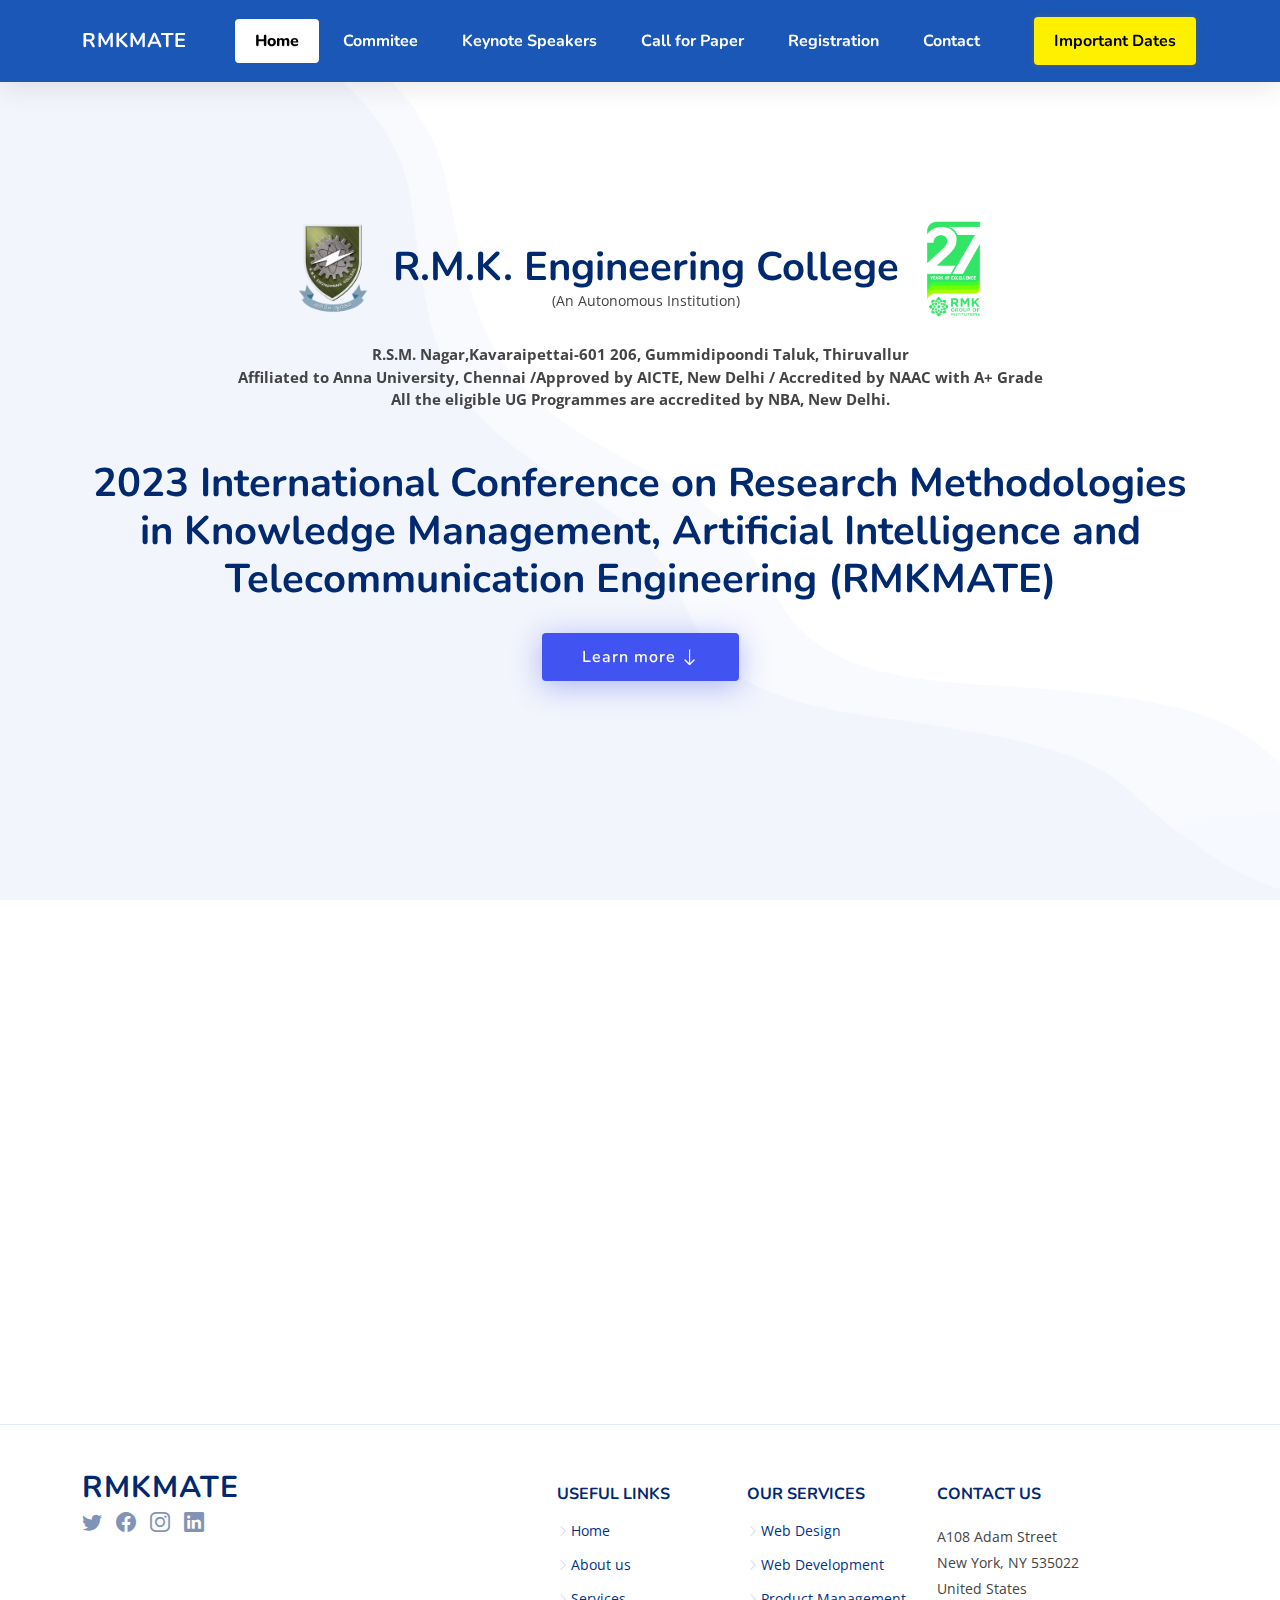
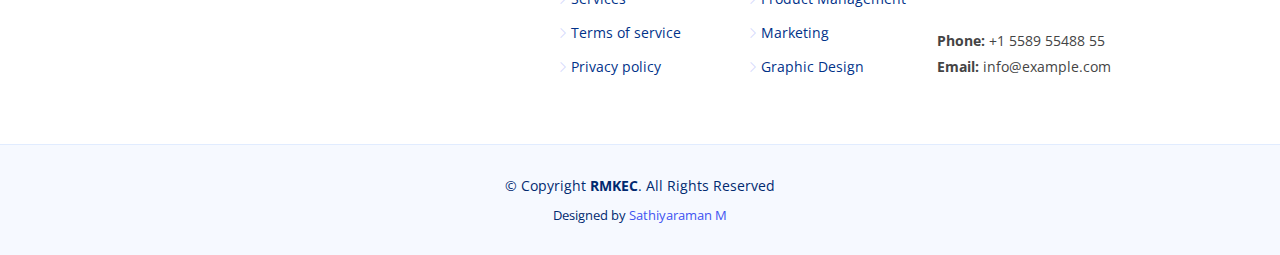
==== index.html @ 5b79d041 "Completed Important Dates page" ====
<!DOCTYPE html>
<html lang="en">
<head>
    <meta charset="utf-8">
    <meta content="width=device-width, initial-scale=1.0" name="viewport">
    
    <title>FlexStart Bootstrap Template - Index</title>
    <meta content="" name="description">
    <meta content="" name="keywords">
    
    <!-- Favicons -->
    <link href="assets/img/favicon.png" rel="icon">
    <link href="assets/img/apple-touch-icon.png" rel="apple-touch-icon">
    
    <!-- Google Fonts -->
    <link
        href="https://fonts.googleapis.com/css?family=Open+Sans:300,300i,400,400i,600,600i,700,700i|Nunito:300,300i,400,400i,600,600i,700,700i|Poppins:300,300i,400,400i,500,500i,600,600i,700,700i"
        rel="stylesheet">
    
    <!-- Vendor CSS Files -->
    <link href="assets/vendor/aos/aos.css" rel="stylesheet">
    <link href="assets/vendor/bootstrap/css/bootstrap.min.css" rel="stylesheet">
    <link href="assets/vendor/bootstrap-icons/bootstrap-icons.css" rel="stylesheet">
    <link href="assets/vendor/glightbox/css/glightbox.min.css" rel="stylesheet">
    <link href="assets/vendor/remixicon/remixicon.css" rel="stylesheet">
    <link href="assets/vendor/swiper/swiper-bundle.min.css" rel="stylesheet">
    <link href="assets/vendor/linea-font/css/linea-font.css" rel="stylesheet">
    
    <!-- Template Main CSS File -->
    <link href="assets/css/style.css" rel="stylesheet">
</head>
<body>
    <!-- ======= Header ======= -->
    <header id="header" class="header fixed-top">
        <div class="container-fluid container-xl d-flex align-items-center justify-content-between">
    
            <a href="index.html" class="logo">
                <span>RMKMATE</span>
            </a>
            <nav id="navbar" class="navbar">
                <ul>
                    <li><a class="nav-link scrollto active" href="index.html">Home</a></li>
                    <li><a class="nav-link scrollto" href="commitee.html">Commitee</a></li>
                    <li><a class="nav-link scrollto" href="keynote-speakers.html">Keynote Speakers</a></li>
                    <li><a class="nav-link scrollto" href="call-for-papers.html">Call for Paper</a></li>
                    <li><a class="nav-link scrollto" href="registration.html">Registration</a></li>
                    <li><a class="nav-link scrollto" href="contact.html">Contact</a></li> 
                    <li><a class="getstarted scrollto" href="important-dates.html">Important Dates</a></li>               
                </ul>
                <i class="bi bi-list mobile-nav-toggle"></i>
            </nav><!-- .navbar -->

        </div>
    </header><!-- End Header -->

    <section id="hero" class="hero d-flex align-items-center">
    
        <div class="container">
            <div class="d-flex flex-column justify-content-center align-items-center text-center">
                <div class="d-flex justify-content-center">
                    <img data-aos="fade-up" src="./assets/img/rmkec_clg_logo.gif" style="height: 100px;" alt="" />
                    <div class="d-flex flex-column text-center justify-content-center mt-3 mx-4">
                        <h2 data-aos="fade-up">R.M.K. Engineering College</h2>
                        <span style="font-size: 0.85rem;" data-aos="fade-up">(An Autonomous Institution)</span>                        
                    </div>
                    <img data-aos="fade-up" src="./assets/img/27.png" style="height: 100px;" alt="" />
                </div>
                <span style="font-size: 0.95rem;" data-aos="fade-up" data-aos-delay="200" class="mt-4">
                    <strong>
                        R.S.M. Nagar,Kavaraipettai-601 206, Gummidipoondi Taluk, Thiruvallur <br>
                        Affiliated to Anna University, Chennai /Approved by AICTE, New Delhi / Accredited by NAAC with A+ Grade<br>
                        All the eligible UG Programmes are accredited by NBA, New Delhi. <br>
                    </strong>
                </span>
            </div>
            <div class="d-flex flex-column text-center justify-content-center mt-5">
                <h2 data-aos="fade-up" data-aos-delay="300">2023 International Conference on Research Methodologies in Knowledge Management, Artificial Intelligence and Telecommunication Engineering (RMKMATE)</h2>
                <div data-aos="fade-up" data-aos-delay="400">
                    <div class="text-center text-lg-start d-flex justify-content-center">
                        <a href="#about"
                            class="btn-get-started scrollto d-inline-flex align-items-center justify-content-center align-self-center">
                            <span>Learn more</span>
                            <i class="bi bi-arrow-down"></i>
                        </a>
                    </div>
                </div>
            </div>
        </div>
    
    </section><!-- End Hero -->

    <main id="main">
    
        <section id="about" class="about">
        
            <div class="container-fluid" data-aos="fade-up">
                <div class="content mx-4">
                    <h2 class="text-center">About</h2>                            
                    <p style="text-align: justify;">
                        Advances in Power, Signal, and Information Technology(APSIT 2023) is an international conference where researchers from
                        diverse backgrounds belonging to different institutions around the globe, will share their groundwork with an objective to
                        take the technology to the next level covering all the dimensions of Electrical, Electronics and Computer Science. This
                        Interdisciplinary conference aims to promote and motivate researchers to find solutions to various prevailing issues and
                        discuss future problems. Distinguished people from reputed institutes in the country and abroad will be invited to
                        deliver keynote speeches and invited talks on recent trends and significant developments in emerging technologies. The
                        advancement of signal and information technology plays a vital role in providing a better solution to many engineering
                        problems including the power sector. This motivates to organize the APSIT-2023 international conference to discuss and
                        further improve the research with the advances in Renewable Energy, Power Engineering and Power Electronics Technology,
                        Communication Engineering, Smart Grid, Computational Intelligence, soft computing etc.
                    </p>
                        
                    <p style="text-align: justify;">After the successful completion of the IEEE conferenceAPSIT-2021,the Department of EEE, Siksha ‘O’Anusandhan deemed to
                        be university, aims to organize APSIT-2023 in June-2023 in hybrid mode.
                    </span>
                </div>
            </div>
        
        </section><!-- End About Section -->
    </main>

    <footer id="footer" class="footer">
    
        <div class="footer-top">
            <div class="container">
                <div class="row gy-4">
                    <div class="col-lg-5 col-md-12 footer-info">
                        <a href="index.html" class="logo d-flex align-items-center">
                            <span>RMKMATE</span>
                        </a>
                        
                        <div class="social-links mt-4">
                            <a href="#" class="twitter"><i class="bi bi-twitter"></i></a>
                            <a href="#" class="facebook"><i class="bi bi-facebook"></i></a>
                            <a href="#" class="instagram"><i class="bi bi-instagram"></i></a>
                            <a href="#" class="linkedin"><i class="bi bi-linkedin"></i></a>
                        </div>
                    </div>
    
                    <div class="col-lg-2 col-6 footer-links">
                        <h4>Useful Links</h4>
                        <ul>
                            <li><i class="bi bi-chevron-right"></i> <a href="#">Home</a></li>
                            <li><i class="bi bi-chevron-right"></i> <a href="#">About us</a></li>
                            <li><i class="bi bi-chevron-right"></i> <a href="#">Services</a></li>
                            <li><i class="bi bi-chevron-right"></i> <a href="#">Terms of service</a></li>
                            <li><i class="bi bi-chevron-right"></i> <a href="#">Privacy policy</a></li>
                        </ul>
                    </div>
    
                    <div class="col-lg-2 col-6 footer-links">
                        <h4>Our Services</h4>
                        <ul>
                            <li><i class="bi bi-chevron-right"></i> <a href="#">Web Design</a></li>
                            <li><i class="bi bi-chevron-right"></i> <a href="#">Web Development</a></li>
                            <li><i class="bi bi-chevron-right"></i> <a href="#">Product Management</a></li>
                            <li><i class="bi bi-chevron-right"></i> <a href="#">Marketing</a></li>
                            <li><i class="bi bi-chevron-right"></i> <a href="#">Graphic Design</a></li>
                        </ul>
                    </div>
    
                    <div class="col-lg-3 col-md-12 footer-contact text-center text-md-start">
                        <h4>Contact Us</h4>
                        <p>
                            A108 Adam Street <br>
                            New York, NY 535022<br>
                            United States <br><br>
                            <strong>Phone:</strong> +1 5589 55488 55<br>
                            <strong>Email:</strong> info@example.com<br>
                        </p>
    
                    </div>
    
                </div>
            </div>
        </div>
    
        <div class="container">
            <div class="copyright">
                &copy; Copyright <strong><span>RMKEC</span></strong>. All Rights Reserved
            </div>
            <div class="credits">
                Designed by <a href="https://www.sathiyaraman-m.com/">Sathiyaraman M</a>
            </div>
        </div>
    </footer>
    <a href="#" class="back-to-top d-flex align-items-center justify-content-center"><i
            class="bi bi-arrow-up-short"></i></a>

    <!-- Vendor JS Files -->
    <script src="assets/vendor/purecounter/purecounter_vanilla.js"></script>
    <script src="assets/vendor/aos/aos.js"></script>
    <script src="assets/vendor/bootstrap/js/bootstrap.bundle.min.js"></script>
    <script src="assets/vendor/glightbox/js/glightbox.min.js"></script>
    <script src="assets/vendor/isotope-layout/isotope.pkgd.min.js"></script>
    <script src="assets/vendor/swiper/swiper-bundle.min.js"></script>
    <script src="assets/vendor/php-email-form/validate.js"></script>

    <!-- Template Main JS File -->
    <script src="assets/js/main.js"></script>
</body>
</html>
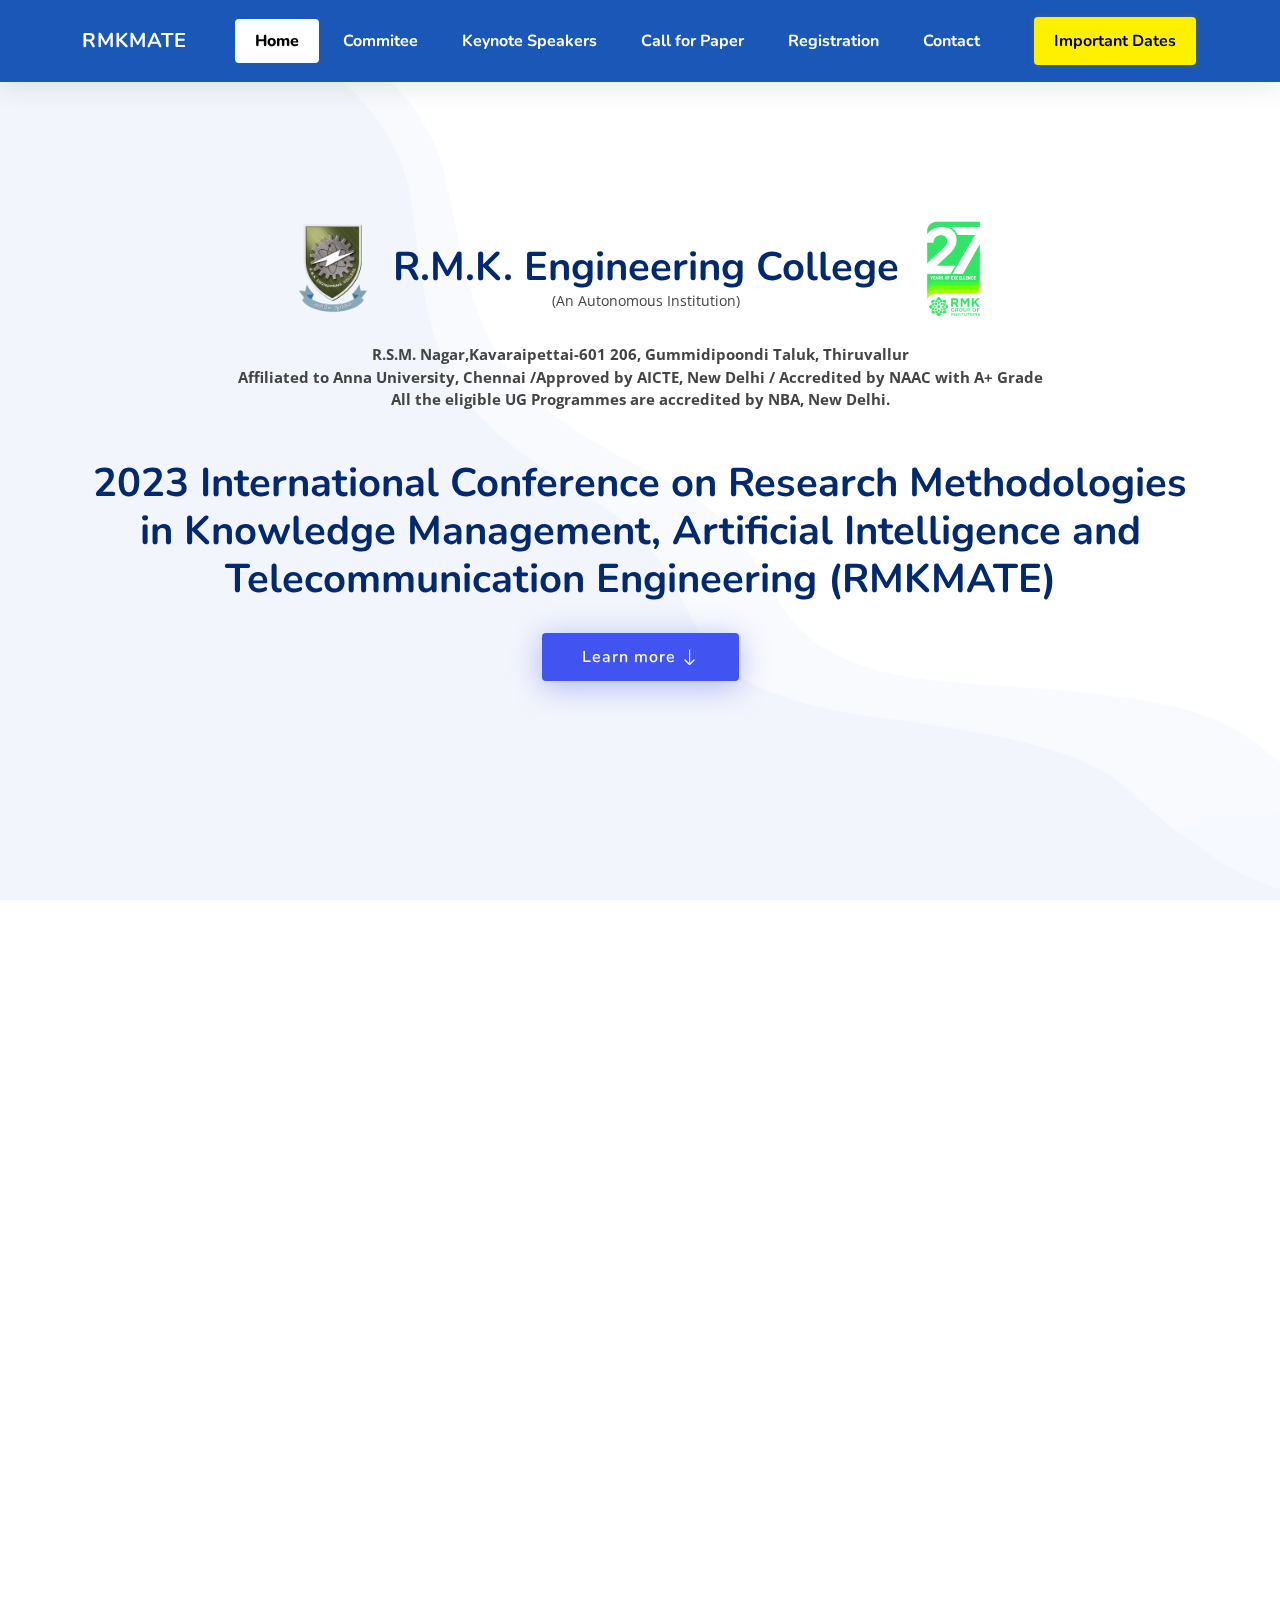
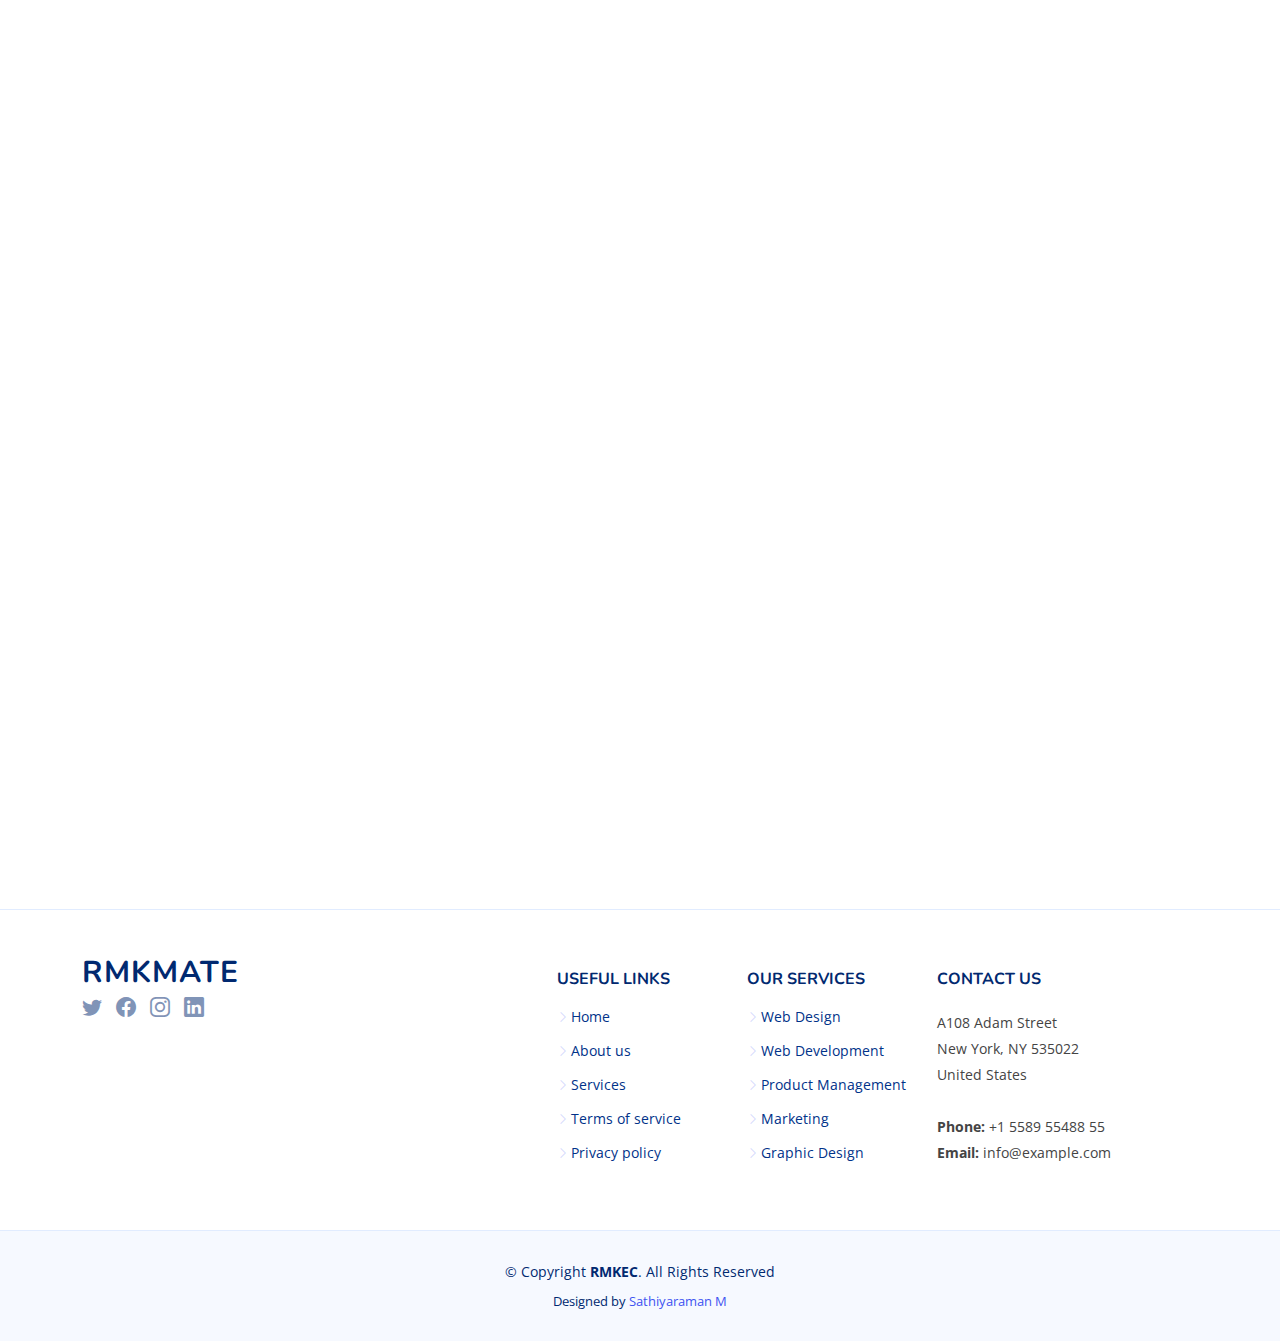
==== commit d16f4e17: "Completed Index page" ====
--- a/index.html
+++ b/index.html
@@ -93,7 +93,7 @@
     
         <section id="about" class="about">
         
-            <div class="container-fluid" data-aos="fade-up">
+            <div class="container-fluid mb-4" data-aos="fade-up">
                 <div class="content mx-4">
                     <h2 class="text-center">About</h2>                            
                     <p style="text-align: justify;">
@@ -111,11 +111,48 @@
                         
                     <p style="text-align: justify;">After the successful completion of the IEEE conferenceAPSIT-2021,the Department of EEE, Siksha ‘O’Anusandhan deemed to
                         be university, aims to organize APSIT-2023 in June-2023 in hybrid mode.
-                    </span>
-                </div>
-            </div>
-        
-        </section><!-- End About Section -->
+                    </p>
+                </div>
+            </div>             
+            <div class="container-fluid mb-4" data-aos="fade-up">
+                <div class="content mx-4">
+                    <h2 class="text-center mb-3">Key Highlights of APSIT-2023</h2>
+                    <ul style="list-style-position: inside;">
+                        <li>Only quality research papers will be accepted for the conference publication.</li>
+                        <li>Maximum two papers of a single author will be allowed for acceptance.</li>
+                        <li>Technical sessions comprising of various topics related to the tracks of the conference.</li>
+                        <li>Best paper awards for each track is decided by the Conference Committee.</li>
+                        <li><strong>Accepted papers will be submitted for inclusion into IEEE Xplore subject to meeting IEEE Xplore’s scope and quality
+                        requirements.</strong></li>
+                        <li>Extended versions of some of the quality papers will be published in Scopus Indexed Journals.</li>
+                        <li>The APSIT-2023 will be conducted in hybrid mode.</li>
+                    </ul>
+                </div>
+            </div>     
+
+            <div class="container-fluid mb-4" data-aos="fade-up">
+                <div class="content mx-4 text-center d-flex flex-column justify-content-center">
+                    <h2 class="mb-3">Technical Tracks</h2>
+                    <p>The conference includes ten technical tracks such as:</p>
+                    <div class="row justify-content-center">
+                        <div class="col-lg-6">
+                            <ul  class="list-group">
+                                <li class="list-group-item">Electrical Power and Control</li>
+                                <li class="list-group-item">Electronics Communications</li>
+                                <li class="list-group-item">Signals and Systems & Image processing</li>
+                                <li class="list-group-item">Soft Computing and its Applications</li>
+                                <li class="list-group-item">Micro and Smart Grids</li>
+                                <li class="list-group-item">Engineering Materials</li>
+                                <li class="list-group-item">Information Technology and it’s applications</li>
+                                <li class="list-group-item">Internet of things(IOT)</li>
+                                <li class="list-group-item">AI and Matching learning applications</li>
+                                <li class="list-group-item">Data Science</li>
+                            </ul>
+                        </div>
+                    </div>
+                </div>
+            </div>
+        </section>
     </main>
 
     <footer id="footer" class="footer">
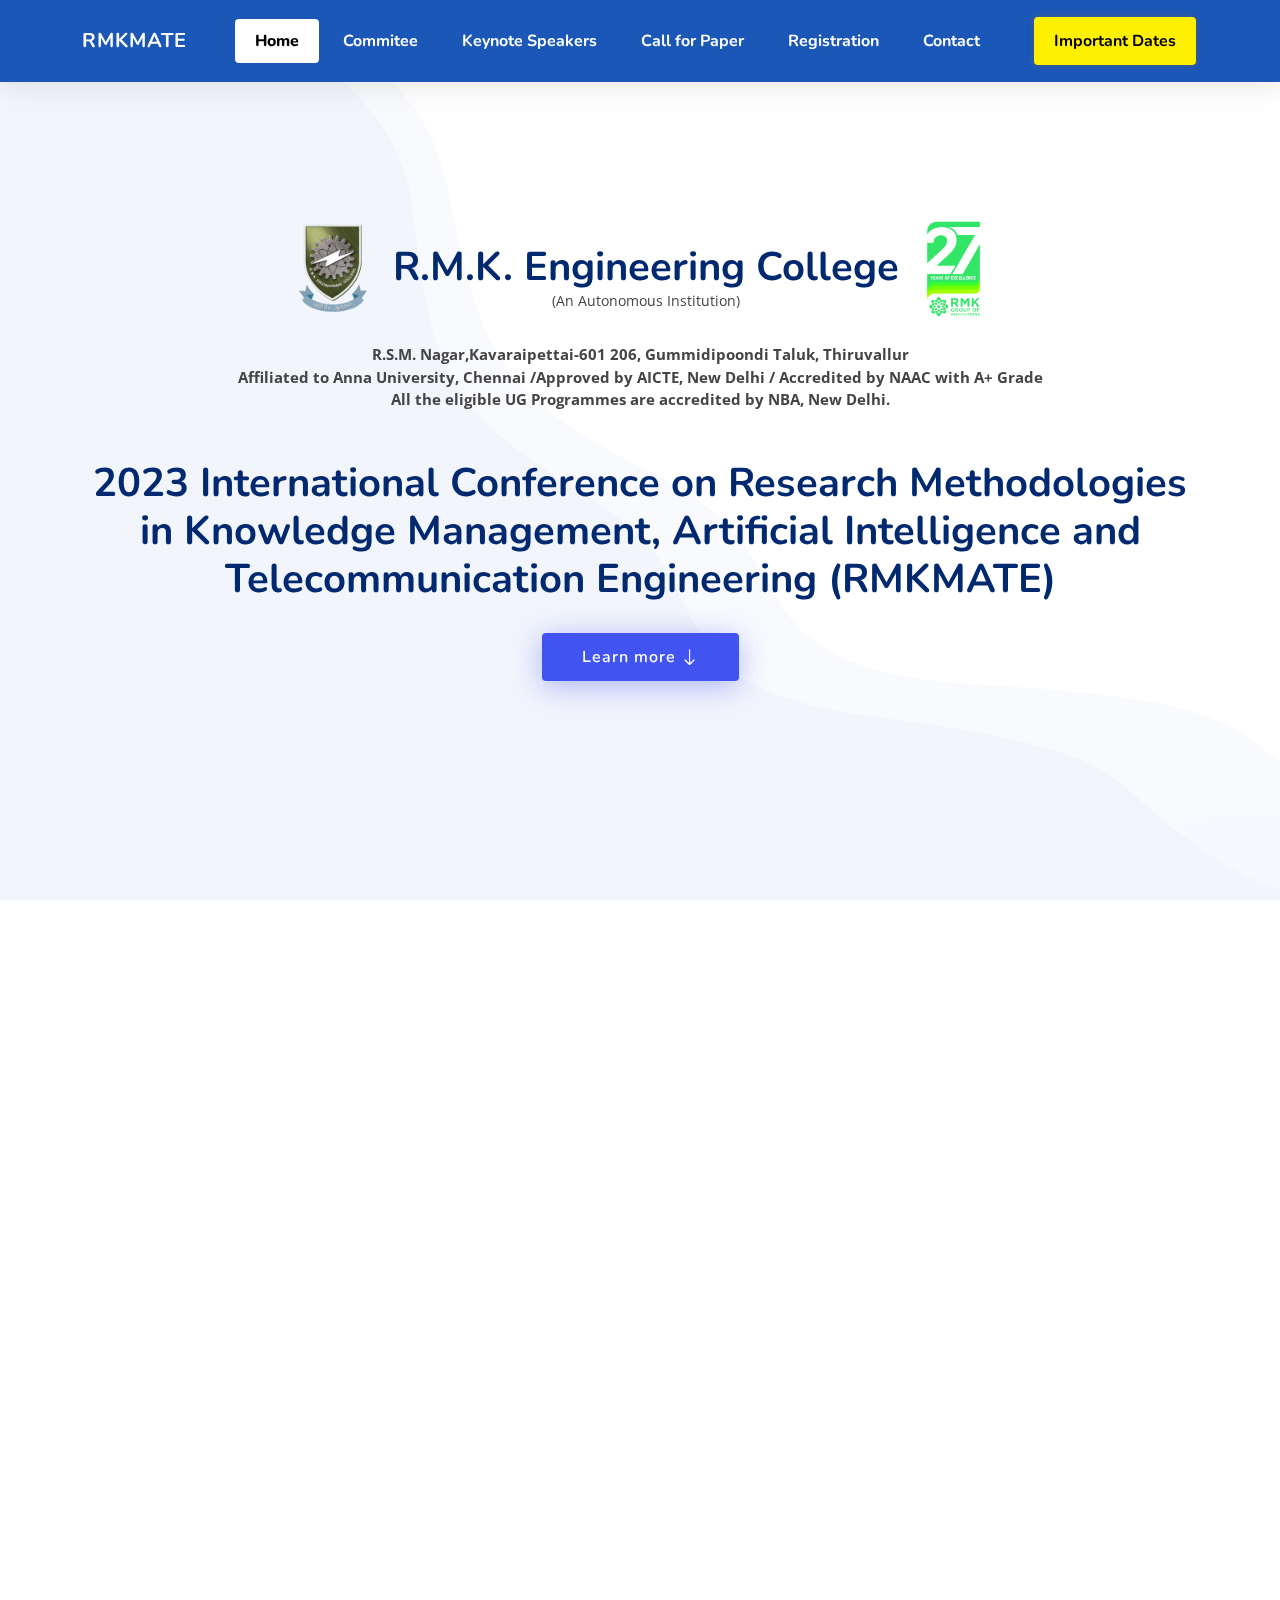
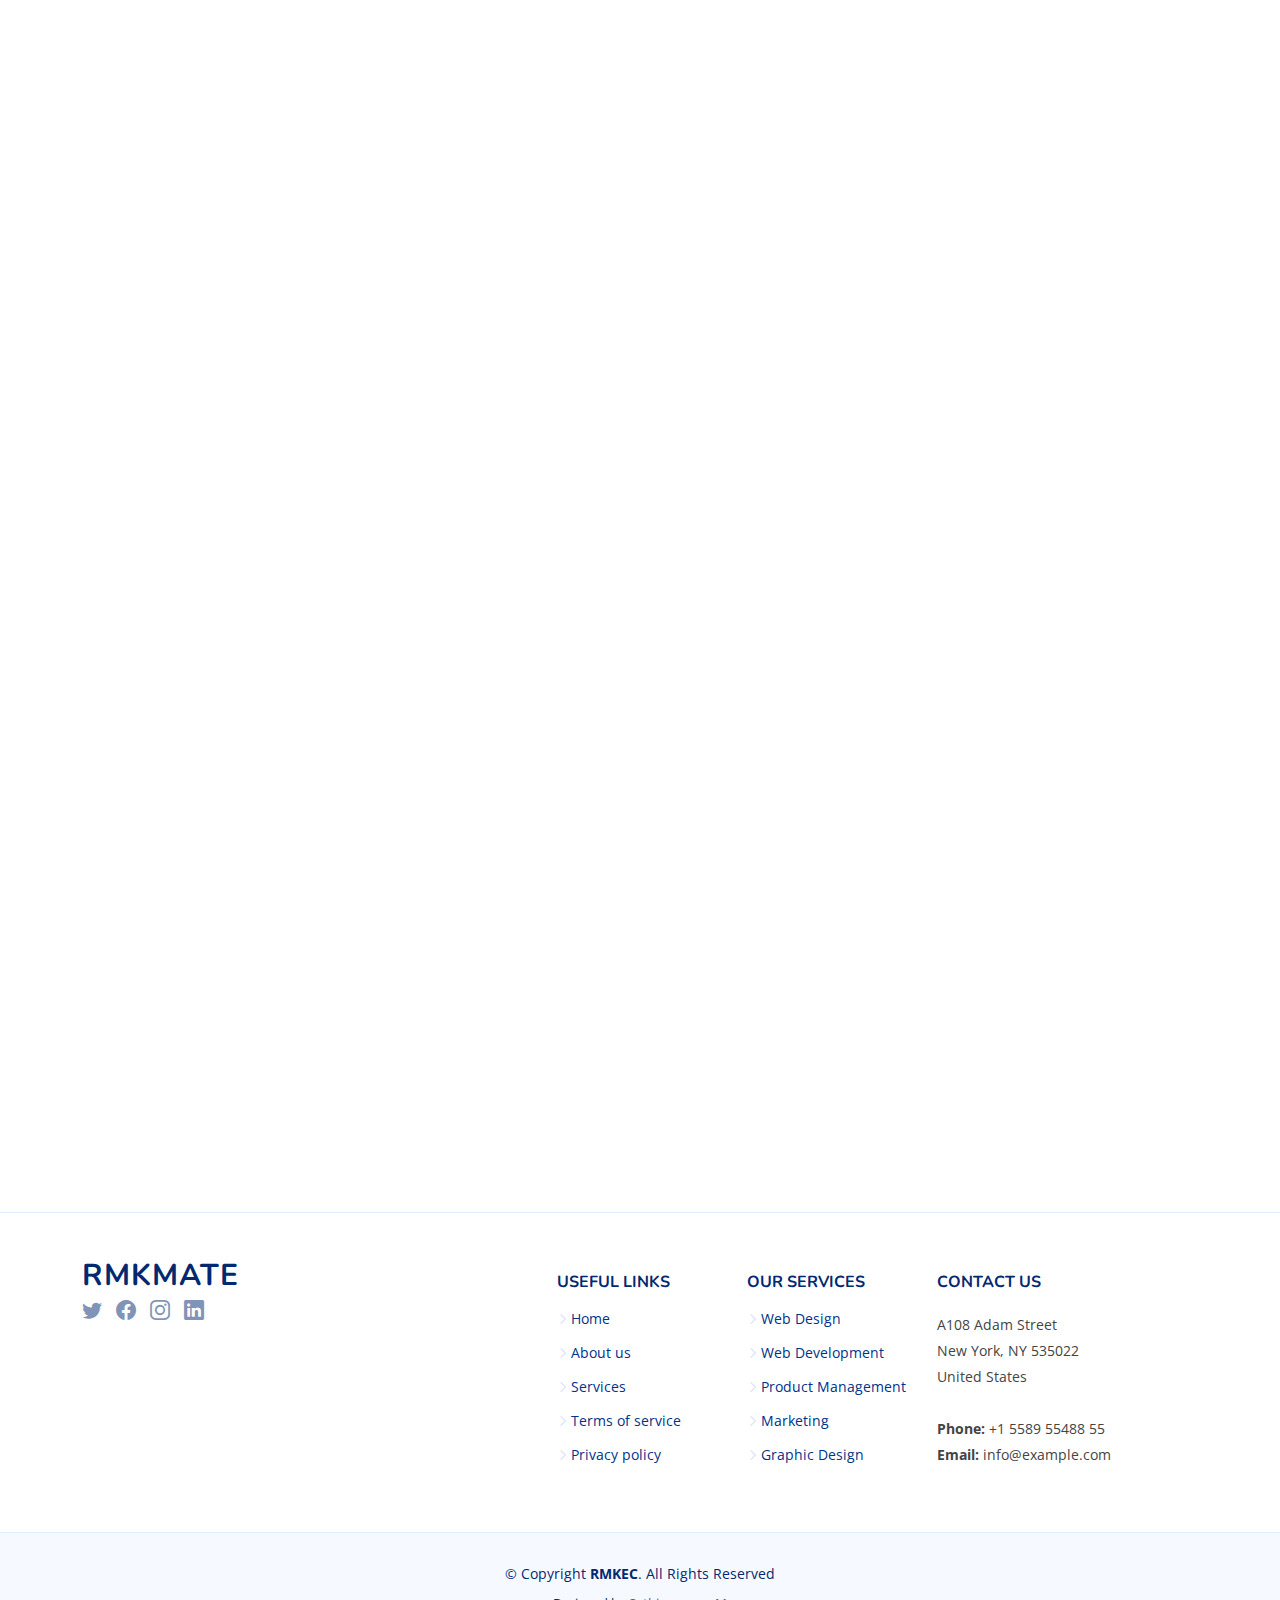
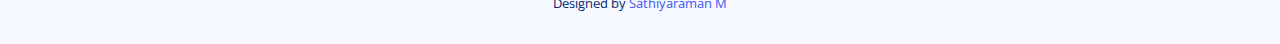
==== commit 21b6b88e: "Completed Index page" ====
--- a/index.html
+++ b/index.html
@@ -76,7 +76,7 @@
             <div class="d-flex flex-column text-center justify-content-center mt-5">
                 <h2 data-aos="fade-up" data-aos-delay="300">2023 International Conference on Research Methodologies in Knowledge Management, Artificial Intelligence and Telecommunication Engineering (RMKMATE)</h2>
                 <div data-aos="fade-up" data-aos-delay="400">
-                    <div class="text-center text-lg-start d-flex justify-content-center">
+                    <div class="text-center text-lg-start d-flex justify-content-center gap-2">
                         <a href="#about"
                             class="btn-get-started scrollto d-inline-flex align-items-center justify-content-center align-self-center">
                             <span>Learn more</span>
@@ -91,7 +91,7 @@
 
     <main id="main">
     
-        <section id="about" class="about">
+        <section id="about" class="about mx-lg-4">
         
             <div class="container-fluid mb-4" data-aos="fade-up">
                 <div class="content mx-4">
@@ -136,7 +136,7 @@
                     <p>The conference includes ten technical tracks such as:</p>
                     <div class="row justify-content-center">
                         <div class="col-lg-6">
-                            <ul  class="list-group">
+                            <ul class="list-group">
                                 <li class="list-group-item">Electrical Power and Control</li>
                                 <li class="list-group-item">Electronics Communications</li>
                                 <li class="list-group-item">Signals and Systems & Image processing</li>
@@ -148,6 +148,37 @@
                                 <li class="list-group-item">AI and Matching learning applications</li>
                                 <li class="list-group-item">Data Science</li>
                             </ul>
+                        </div>
+                    </div>
+                </div>
+            </div>
+
+            <div class="container-fluid mb-4" data-aos="fade-up">
+                <div class="mx-4">
+                    <div class="row">
+                        <div class="col-lg-6 mb-4 mb-lg-0">
+                            <div class="content text-center">
+                                <h2 class="mb-3">Venue</h2>
+                                <p>
+                                    <strong>Bansuri Guru Auditorium</strong><br />
+                                    Institute of Technical Education and Research (ITER)<br />
+                                    Siksha 'O' Anusandhan Deemed to be University<br />
+                                    Khandagiri Square, Bhubaneswar-751030<br />
+                                    Orissa, India
+                                </p>
+                            </div>
+                        </div>
+                        <div class="col-lg-6 mb-4 mb-lg-0">
+                            <div class="content text-center">
+                                <h2 class="mb-3">Conference Organizer</h2>
+                                <p>
+                                    <strong>Department of Electrical and Electronics Engineering</strong><br />
+                                    Institute of Technical Education and Research (ITER), <br />
+                                    Faculty of Engineering & Technology.<br />
+                                    Siksha 'O' AnusandhanDeemed to be University,<br />
+                                    Bhubaneswar, ODISHA
+                                </p>
+                            </div>
                         </div>
                     </div>
                 </div>
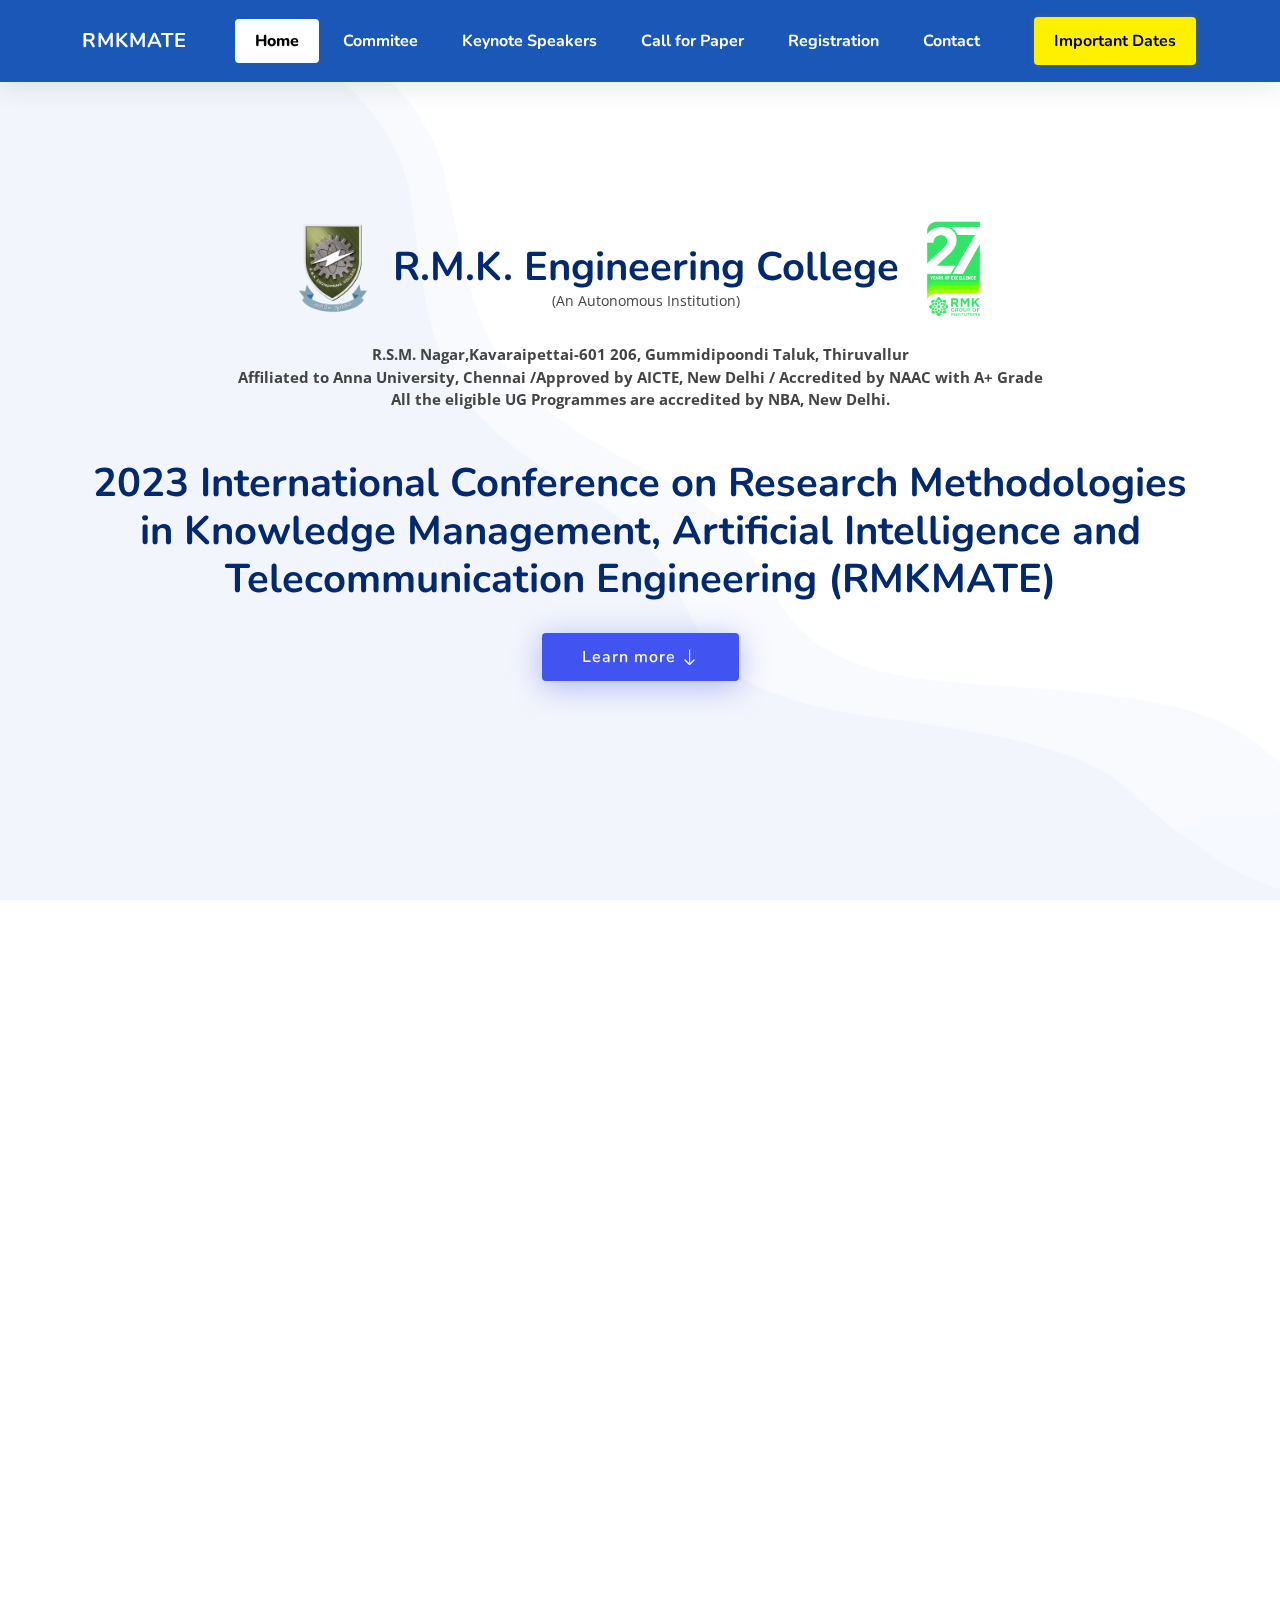
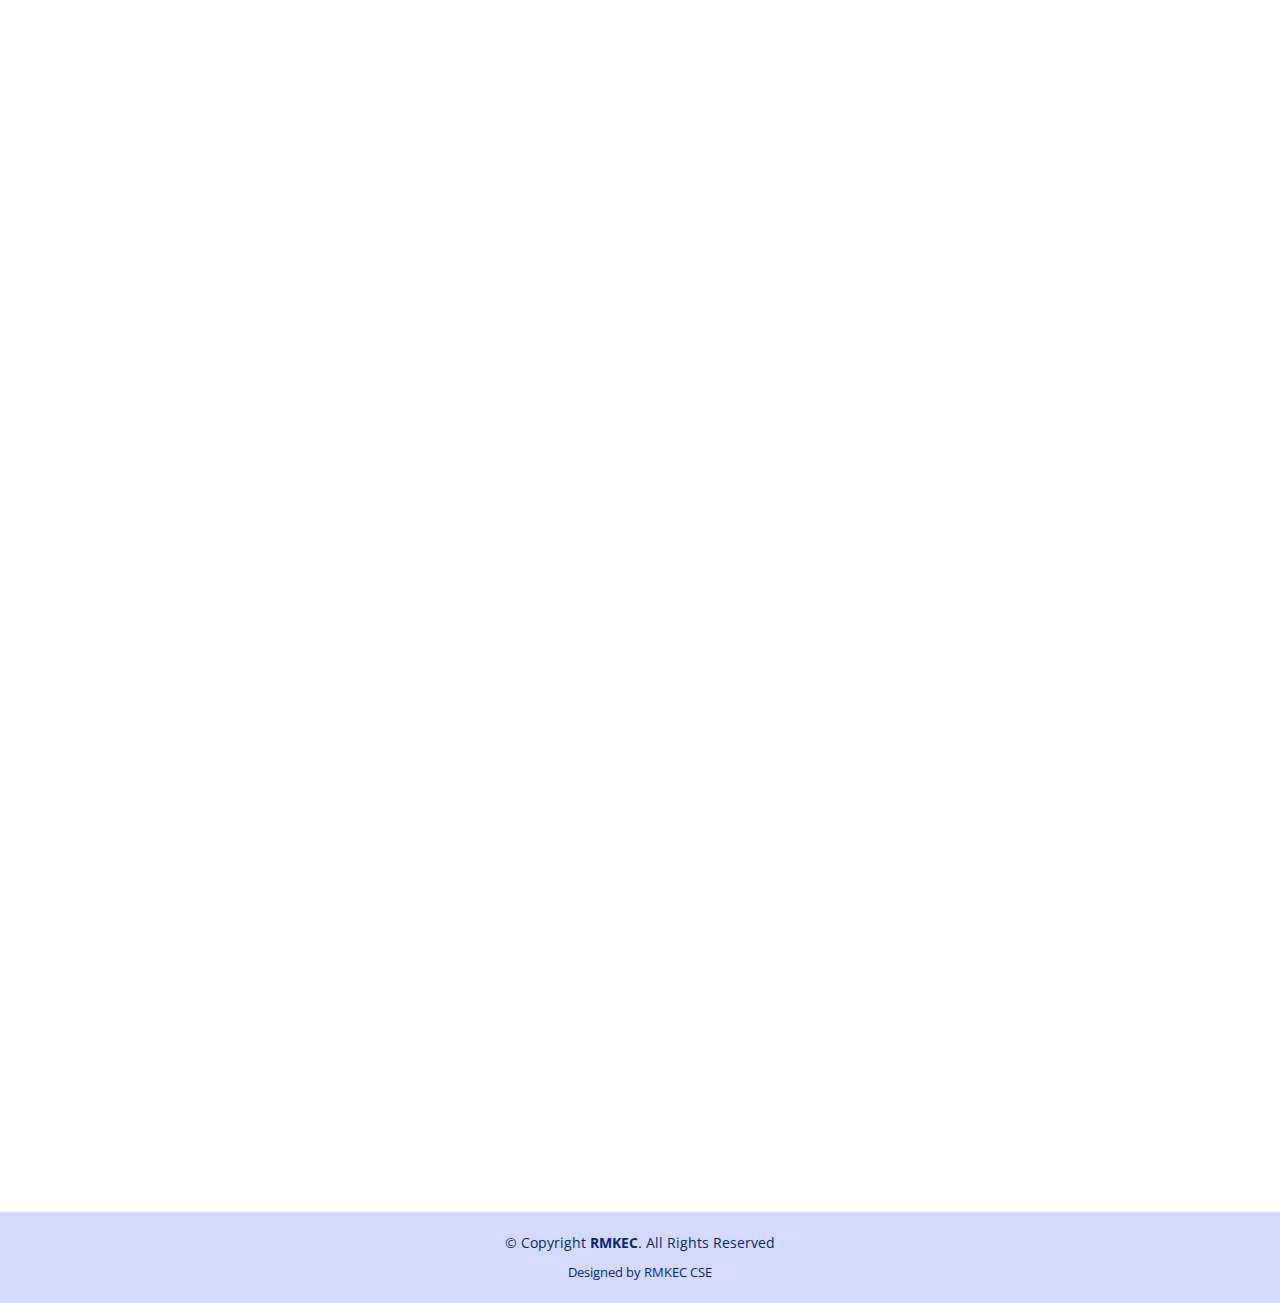
==== commit e099f6da: "Updated Footer in all pages" ====
--- a/index.html
+++ b/index.html
@@ -186,68 +186,13 @@
         </section>
     </main>
 
-    <footer id="footer" class="footer">
-    
-        <div class="footer-top">
-            <div class="container">
-                <div class="row gy-4">
-                    <div class="col-lg-5 col-md-12 footer-info">
-                        <a href="index.html" class="logo d-flex align-items-center">
-                            <span>RMKMATE</span>
-                        </a>
-                        
-                        <div class="social-links mt-4">
-                            <a href="#" class="twitter"><i class="bi bi-twitter"></i></a>
-                            <a href="#" class="facebook"><i class="bi bi-facebook"></i></a>
-                            <a href="#" class="instagram"><i class="bi bi-instagram"></i></a>
-                            <a href="#" class="linkedin"><i class="bi bi-linkedin"></i></a>
-                        </div>
-                    </div>
-    
-                    <div class="col-lg-2 col-6 footer-links">
-                        <h4>Useful Links</h4>
-                        <ul>
-                            <li><i class="bi bi-chevron-right"></i> <a href="#">Home</a></li>
-                            <li><i class="bi bi-chevron-right"></i> <a href="#">About us</a></li>
-                            <li><i class="bi bi-chevron-right"></i> <a href="#">Services</a></li>
-                            <li><i class="bi bi-chevron-right"></i> <a href="#">Terms of service</a></li>
-                            <li><i class="bi bi-chevron-right"></i> <a href="#">Privacy policy</a></li>
-                        </ul>
-                    </div>
-    
-                    <div class="col-lg-2 col-6 footer-links">
-                        <h4>Our Services</h4>
-                        <ul>
-                            <li><i class="bi bi-chevron-right"></i> <a href="#">Web Design</a></li>
-                            <li><i class="bi bi-chevron-right"></i> <a href="#">Web Development</a></li>
-                            <li><i class="bi bi-chevron-right"></i> <a href="#">Product Management</a></li>
-                            <li><i class="bi bi-chevron-right"></i> <a href="#">Marketing</a></li>
-                            <li><i class="bi bi-chevron-right"></i> <a href="#">Graphic Design</a></li>
-                        </ul>
-                    </div>
-    
-                    <div class="col-lg-3 col-md-12 footer-contact text-center text-md-start">
-                        <h4>Contact Us</h4>
-                        <p>
-                            A108 Adam Street <br>
-                            New York, NY 535022<br>
-                            United States <br><br>
-                            <strong>Phone:</strong> +1 5589 55488 55<br>
-                            <strong>Email:</strong> info@example.com<br>
-                        </p>
-    
-                    </div>
-    
-                </div>
-            </div>
-        </div>
-    
+    <footer id="footer" class="footer">    
         <div class="container">
             <div class="copyright">
                 &copy; Copyright <strong><span>RMKEC</span></strong>. All Rights Reserved
             </div>
             <div class="credits">
-                Designed by <a href="https://www.sathiyaraman-m.com/">Sathiyaraman M</a>
+                Designed by RMKEC CSE
             </div>
         </div>
     </footer>
--- a/assets/css/style.css
+++ b/assets/css/style.css
@@ -2244,8 +2244,8 @@
 # Footer
 --------------------------------------------------------------*/
 .footer {
-  background: #f6f9ff;
-  padding: 0 0 30px 0;
+  background: #d6d9ff;
+  padding: 0 0 20px 0;
   font-size: 14px;
 }
 
@@ -2409,7 +2409,7 @@
 
 .footer .copyright {
   text-align: center;
-  padding-top: 30px;
+  padding-top: 20px;
   color: #012970;
 }
 
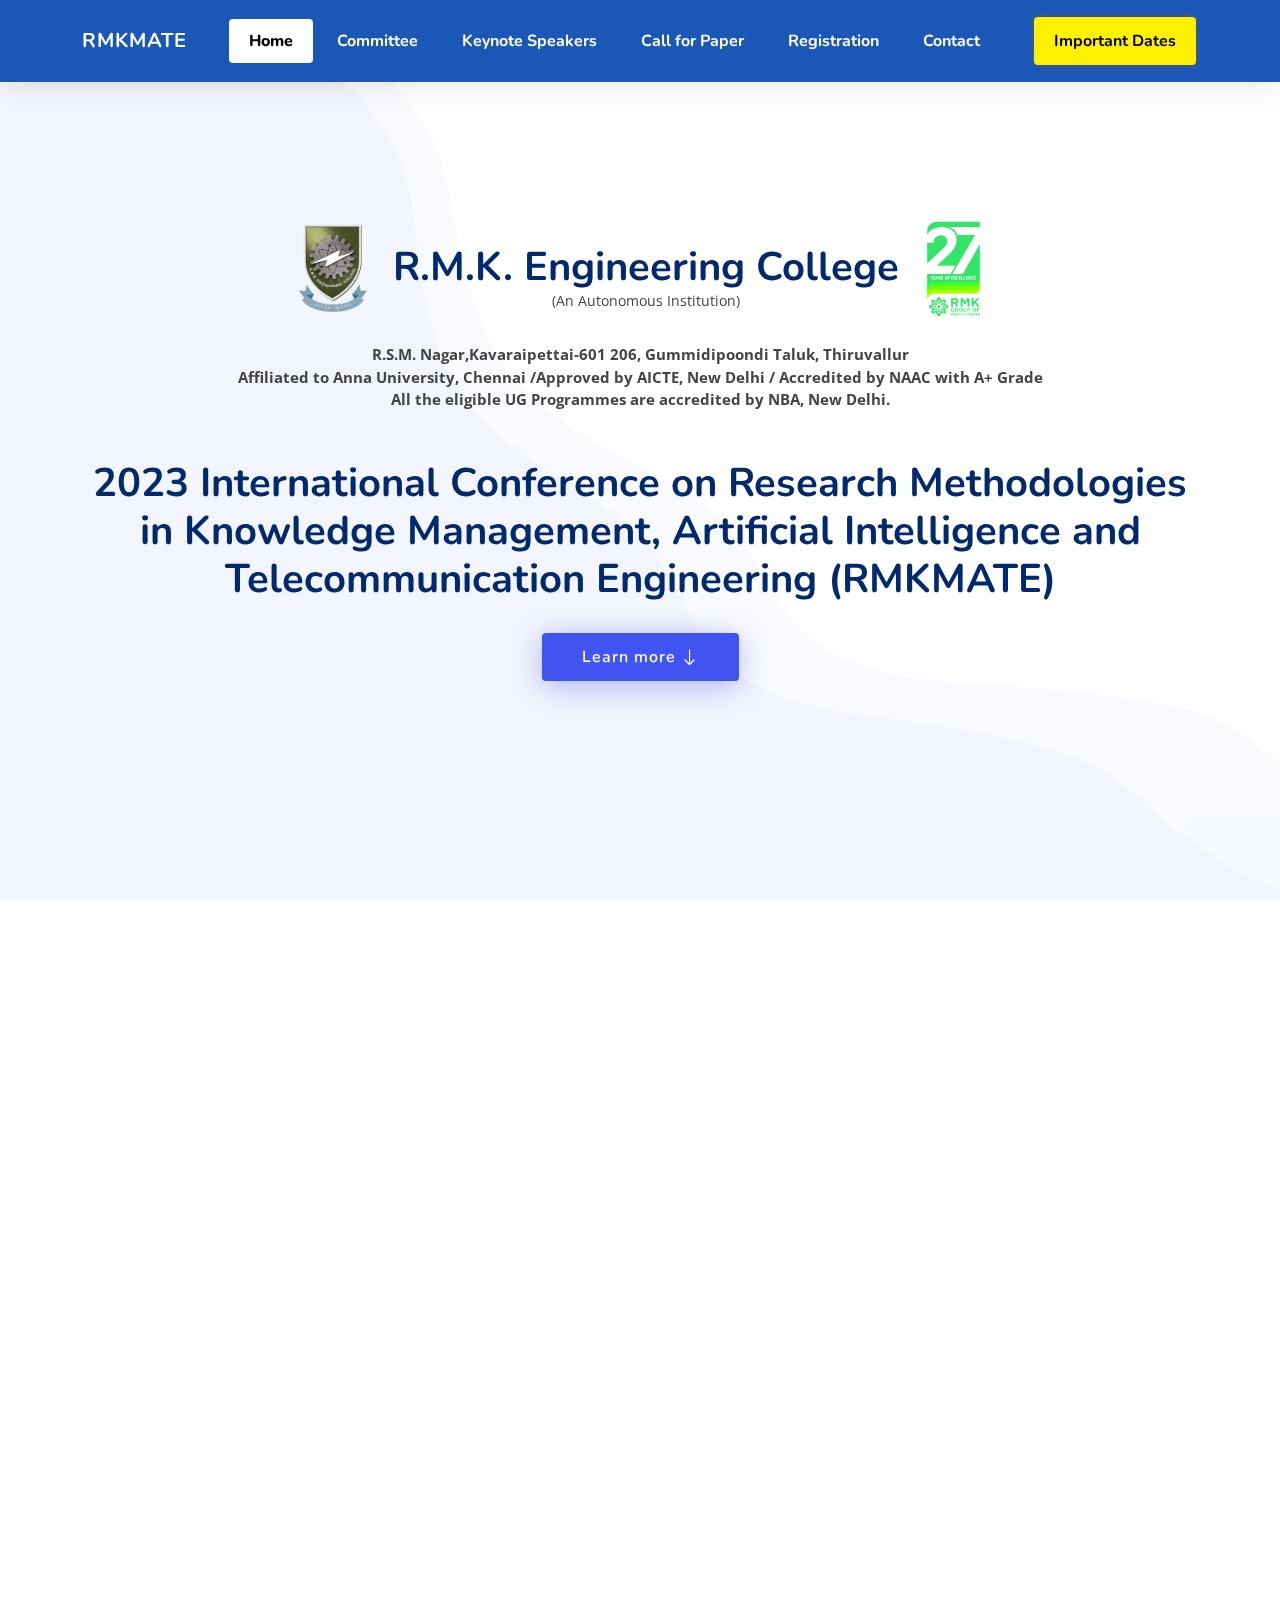
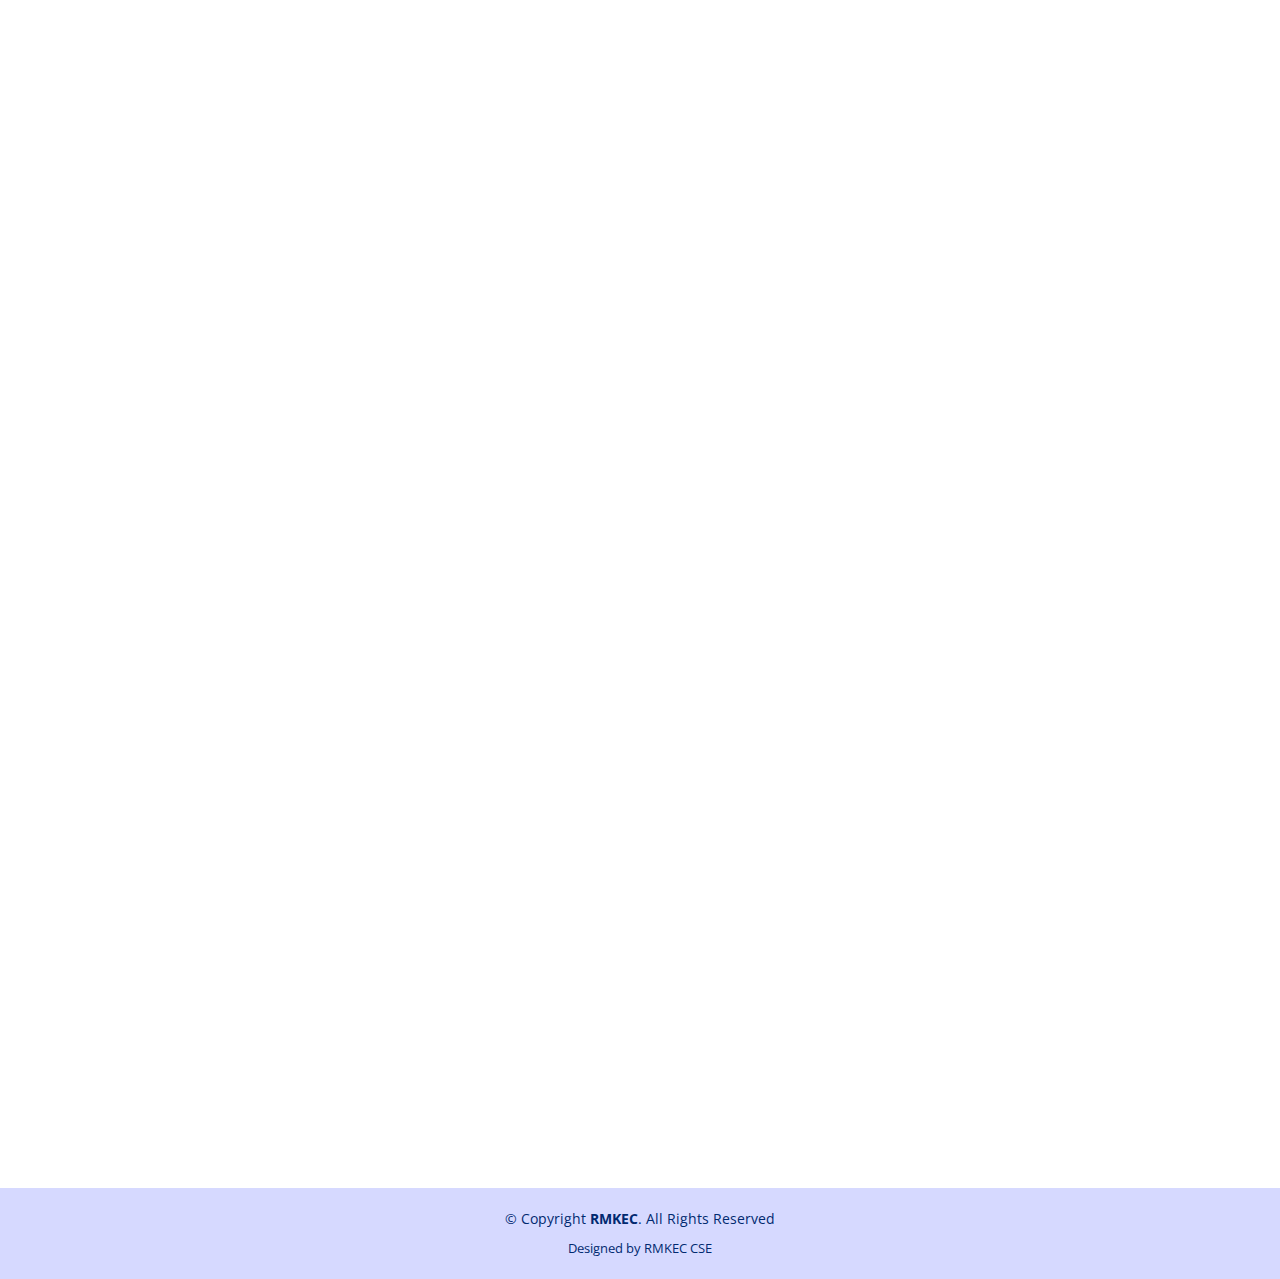
==== commit 2f9b1f78: "Fixed Typo in word "Committee"" ====
--- a/index.html
+++ b/index.html
@@ -40,7 +40,7 @@
             <nav id="navbar" class="navbar">
                 <ul>
                     <li><a class="nav-link scrollto active" href="index.html">Home</a></li>
-                    <li><a class="nav-link scrollto" href="commitee.html">Commitee</a></li>
+                    <li><a class="nav-link scrollto" href="committee.html">Committee</a></li>
                     <li><a class="nav-link scrollto" href="keynote-speakers.html">Keynote Speakers</a></li>
                     <li><a class="nav-link scrollto" href="call-for-papers.html">Call for Paper</a></li>
                     <li><a class="nav-link scrollto" href="registration.html">Registration</a></li>
--- a/assets/css/style.css
+++ b/assets/css/style.css
@@ -41,7 +41,7 @@
 # Sections
 --------------------------------------------------------------*/
 section {
-  padding: 60px 0;
+  padding: 3rem 0;
   overflow: hidden;
 }
 
@@ -524,7 +524,7 @@
 @media (max-width: 991px) {
   .hero {
     height: auto;
-    padding: 120px 0 60px 0;
+    padding: 6rem 0 3rem 0;
   }
 
   .hero .hero-img {
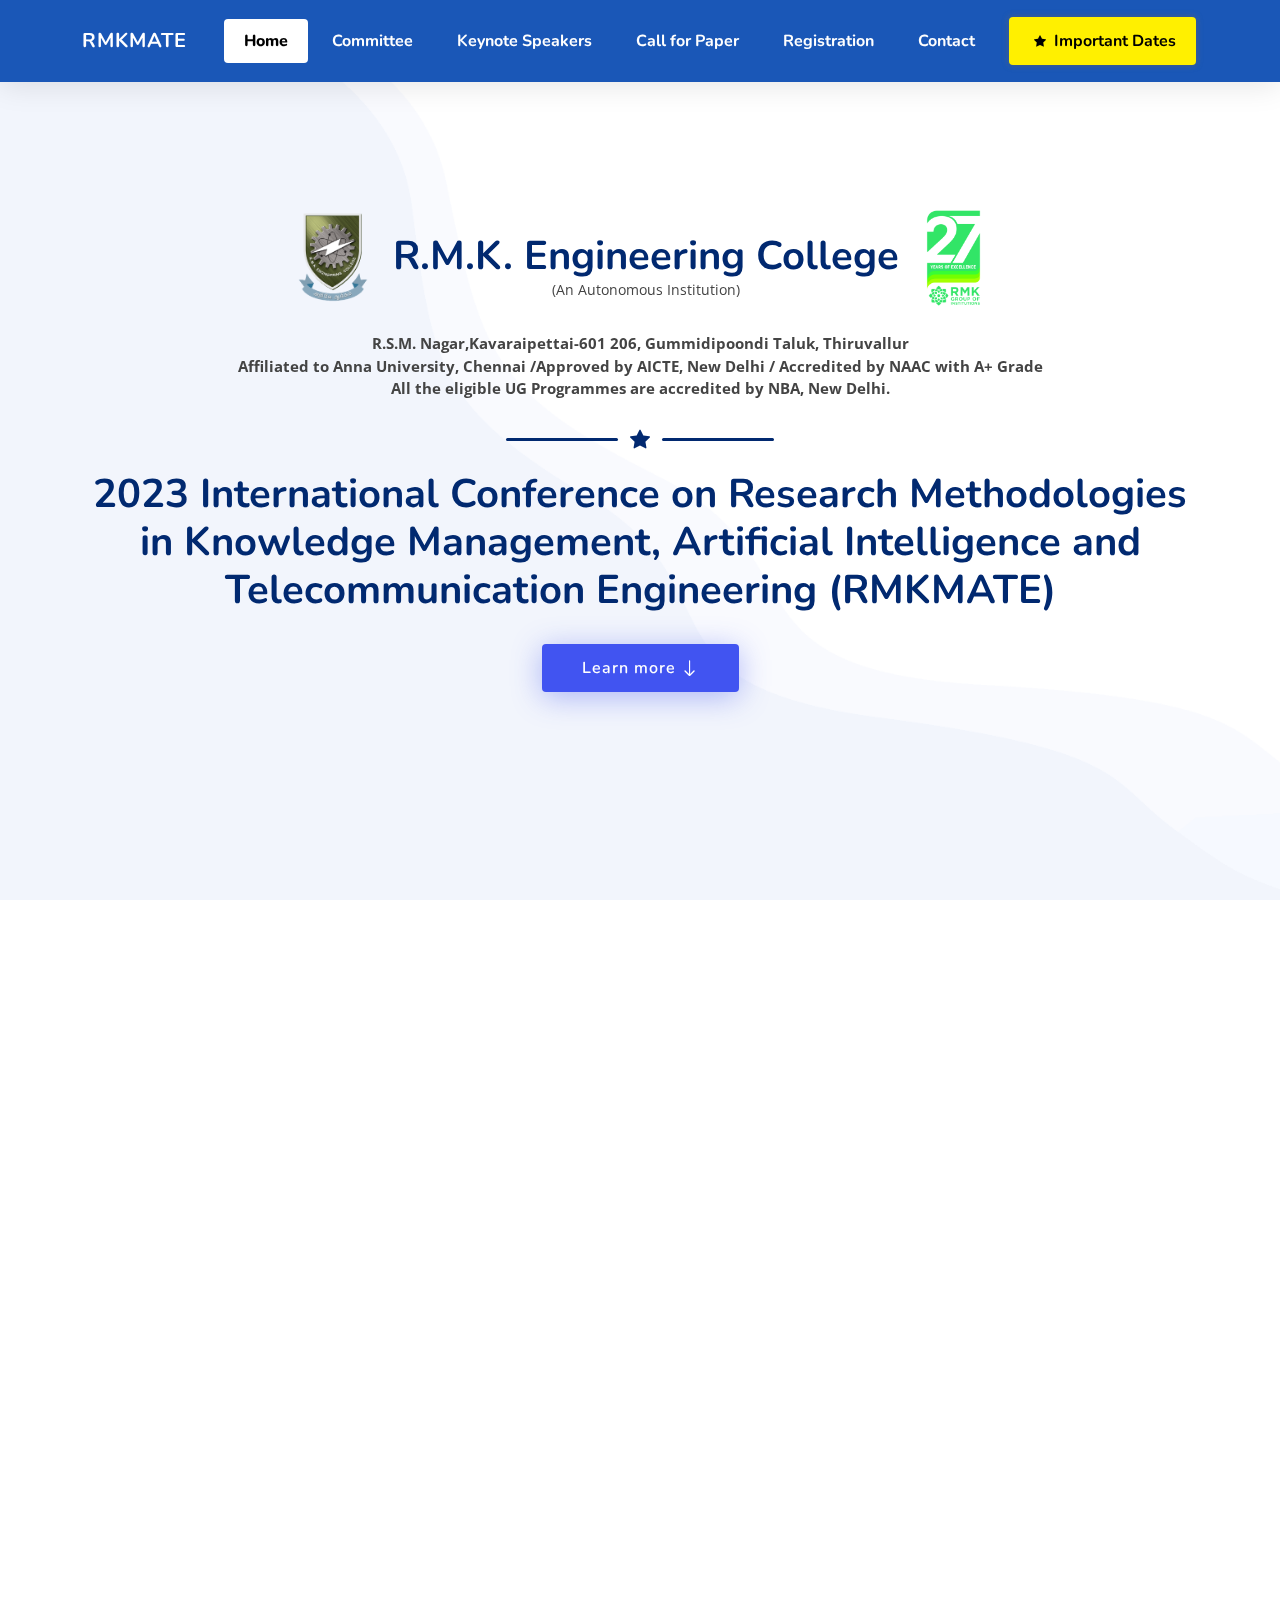
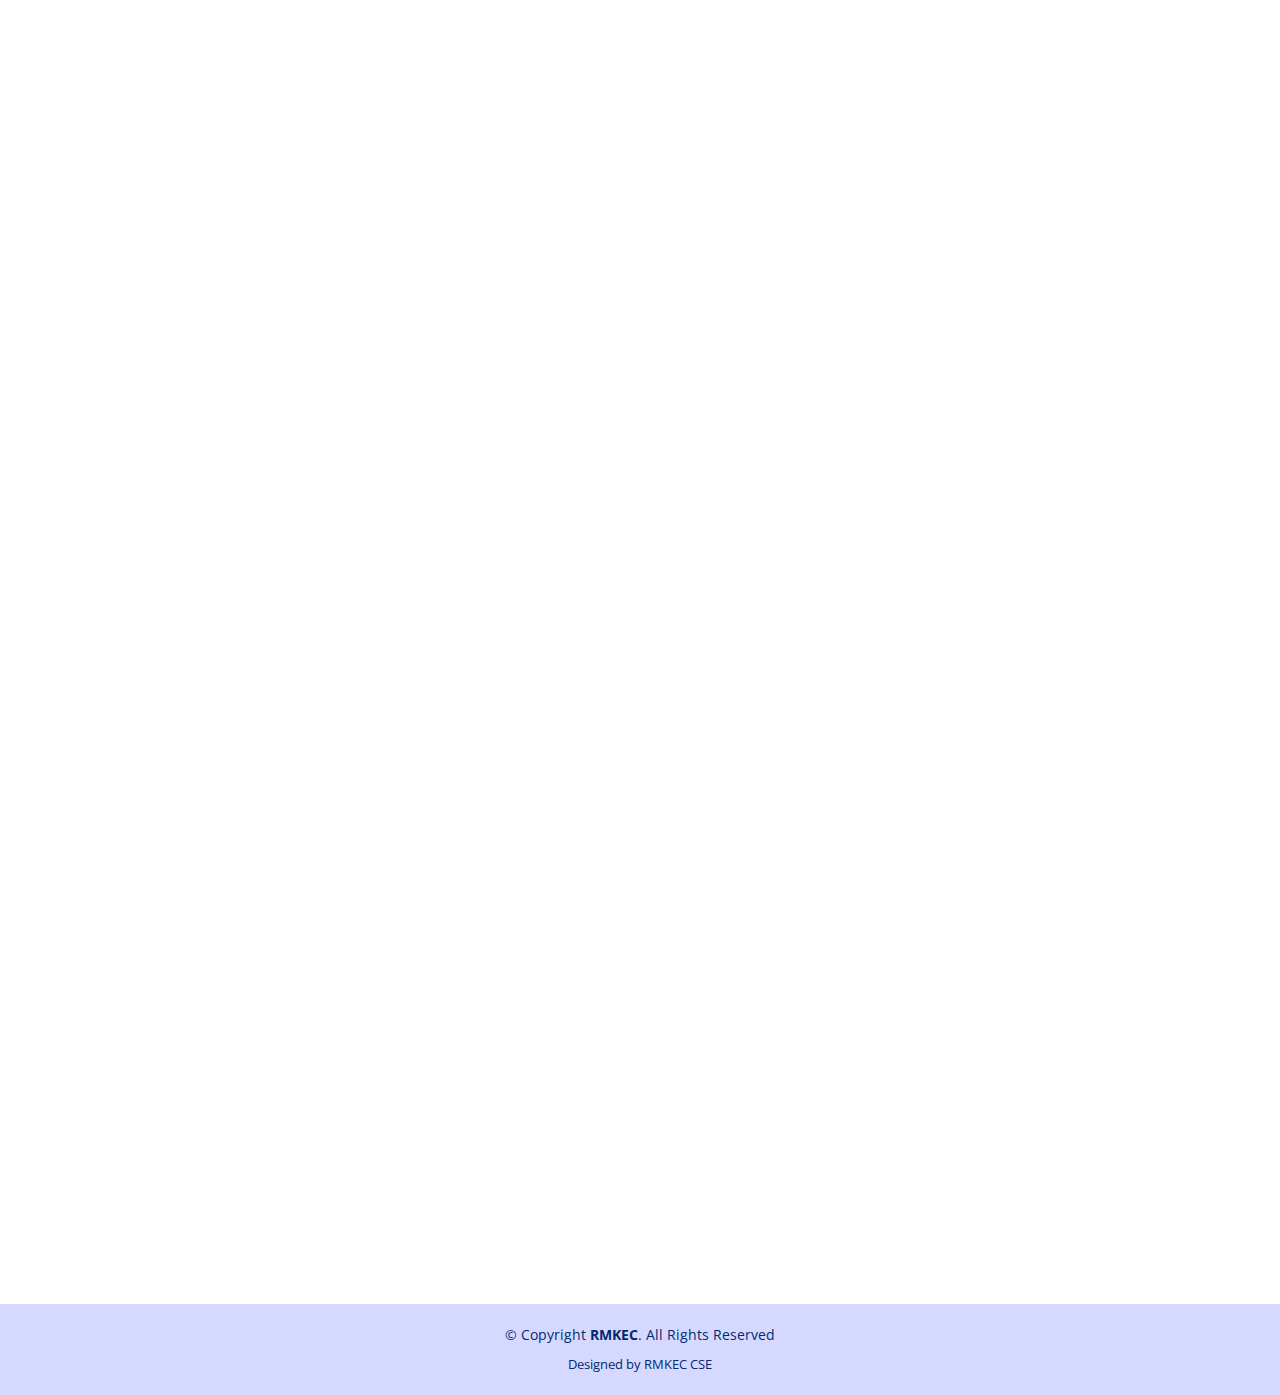
==== commit e2170684: "Minor decorations to Index and Committee pages" ====
--- a/index.html
+++ b/index.html
@@ -45,7 +45,12 @@
                     <li><a class="nav-link scrollto" href="call-for-papers.html">Call for Paper</a></li>
                     <li><a class="nav-link scrollto" href="registration.html">Registration</a></li>
                     <li><a class="nav-link scrollto" href="contact.html">Contact</a></li> 
-                    <li><a class="getstarted scrollto" href="important-dates.html">Important Dates</a></li>               
+                    <li>
+                        <a class="getstarted scrollto" href="important-dates.html">                            
+                            <i class="bi bi-star-fill me-2"></i>
+                            Important Dates                            
+                        </a>
+                    </li>               
                 </ul>
                 <i class="bi bi-list mobile-nav-toggle"></i>
             </nav><!-- .navbar -->
@@ -73,7 +78,12 @@
                     </strong>
                 </span>
             </div>
-            <div class="d-flex flex-column text-center justify-content-center mt-5">
+            <div class="divider-custom mt-4" data-aos="fade-up" data-aos-delay="300">
+                <div class="divider-custom-line"></div>
+                <div class="divider-custom-icon"><span class="bi bi-star-fill"></span></div>
+                <div class="divider-custom-line"></div>
+            </div>
+            <div class="d-flex flex-column text-center justify-content-center mt-3">
                 <h2 data-aos="fade-up" data-aos-delay="300">2023 International Conference on Research Methodologies in Knowledge Management, Artificial Intelligence and Telecommunication Engineering (RMKMATE)</h2>
                 <div data-aos="fade-up" data-aos-delay="400">
                     <div class="text-center text-lg-start d-flex justify-content-center gap-2">
@@ -95,7 +105,14 @@
         
             <div class="container-fluid mb-4" data-aos="fade-up">
                 <div class="content mx-4">
-                    <h2 class="text-center">About</h2>                            
+                    <h2 class="text-center">
+                        About
+                        <div class="divider-custom">
+                            <div class="divider-custom-line"></div>
+                            <div class="divider-custom-icon"><span class="bi bi-star-fill"></span></div>
+                            <div class="divider-custom-line"></div>
+                        </div>
+                    </h2>                            
                     <p style="text-align: justify;">
                         Advances in Power, Signal, and Information Technology(APSIT 2023) is an international conference where researchers from
                         diverse backgrounds belonging to different institutions around the globe, will share their groundwork with an objective to
@@ -116,7 +133,14 @@
             </div>             
             <div class="container-fluid mb-4" data-aos="fade-up">
                 <div class="content mx-4">
-                    <h2 class="text-center mb-3">Key Highlights of APSIT-2023</h2>
+                    <h2 class="text-center mb-3">
+                        Key Highlights of APSIT-2023
+                        <div class="divider-custom">
+                            <div class="divider-custom-line"></div>
+                            <div class="divider-custom-icon"><span class="bi bi-star-fill"></span></div>
+                            <div class="divider-custom-line"></div>
+                        </div>
+                    </h2>
                     <ul style="list-style-position: inside;">
                         <li>Only quality research papers will be accepted for the conference publication.</li>
                         <li>Maximum two papers of a single author will be allowed for acceptance.</li>
@@ -132,7 +156,14 @@
 
             <div class="container-fluid mb-4" data-aos="fade-up">
                 <div class="content mx-4 text-center d-flex flex-column justify-content-center">
-                    <h2 class="mb-3">Technical Tracks</h2>
+                    <h2 class="mb-3">
+                        Technical Tracks
+                        <div class="divider-custom">
+                            <div class="divider-custom-line"></div>
+                            <div class="divider-custom-icon"><span class="bi bi-star-fill"></span></div>
+                            <div class="divider-custom-line"></div>
+                        </div>
+                    </h2>
                     <p>The conference includes ten technical tracks such as:</p>
                     <div class="row justify-content-center">
                         <div class="col-lg-6">
@@ -158,7 +189,14 @@
                     <div class="row">
                         <div class="col-lg-6 mb-4 mb-lg-0">
                             <div class="content text-center">
-                                <h2 class="mb-3">Venue</h2>
+                                <h2 class="mb-3">
+                                    Venue
+                                    <div class="divider-custom">
+                                        <div class="divider-custom-line"></div>
+                                        <div class="divider-custom-icon"><span class="bi bi-star-fill"></span></div>
+                                        <div class="divider-custom-line"></div>
+                                    </div>
+                                </h2>
                                 <p>
                                     <strong>Bansuri Guru Auditorium</strong><br />
                                     Institute of Technical Education and Research (ITER)<br />
@@ -170,7 +208,14 @@
                         </div>
                         <div class="col-lg-6 mb-4 mb-lg-0">
                             <div class="content text-center">
-                                <h2 class="mb-3">Conference Organizer</h2>
+                                <h2 class="mb-3">
+                                    Conference Organizer
+                                    <div class="divider-custom">
+                                        <div class="divider-custom-line"></div>
+                                        <div class="divider-custom-icon"><span class="bi bi-star-fill"></span></div>
+                                        <div class="divider-custom-line"></div>
+                                    </div>
+                                </h2>
                                 <p>
                                     <strong>Department of Electrical and Electronics Engineering</strong><br />
                                     Institute of Technical Education and Research (ITER), <br />
--- a/assets/css/style.css
+++ b/assets/css/style.css
@@ -271,7 +271,7 @@
 .navbar .getstarted:focus {
   background: #fff000;
   padding: 12px 20px;
-  margin-left: 30px;
+  margin-left: 10px;
   border-radius: 4px;
   color: #000;
   box-shadow: 0px 0px 6px rgba(100, 100, 100, 0.70);
@@ -2454,4 +2454,89 @@
 
 .list-group-item.active:hover {
   background: #5969f3;
-} */+} */
+
+/*--------------------------------------------------------------
+# Committee Page
+-------------------------------------------------------------- */
+
+.committee-heading {
+  font-size: 1.85rem !important;
+  text-align: center;
+}
+
+.committee-card {
+  border: 1px solid #e1ecff;
+  box-shadow: 0px 2px 15px rgba(0, 0, 0, 0.05);
+  border-radius: 0.5rem;
+  background: #f6f9ff;
+  transition: 0.3s;
+  display: flex;
+  flex-direction: column;
+  justify-content: space-between;
+  align-items: center;
+  padding: 0;
+}
+
+.committee-card:hover {
+  scale: 1.02;
+}
+
+.committee-card .committee-card-img {
+  margin: 1.5rem 0;
+  width: 300px;
+  height: 300px;
+  overflow: hidden;
+  border-radius: 50%;
+}
+
+.committee-card .committee-card-body {
+  background: #d6d9ff;
+  padding: 1rem;
+  text-align: center;
+  align-items: center;
+  width: 100%;
+  height: 100%;
+  color: #000;
+  border-bottom-left-radius: 0.5rem;
+  border-bottom-right-radius: 0.5rem;
+}
+
+.committee-card .committee-card-body .committee-card-title {
+  font-size: 1.45rem;
+  font-weight: 700;
+  margin-bottom: 0;
+}
+
+/*--------------------------------------------------------------
+# Heading Divider
+-------------------------------------------------------------- */
+.divider-custom {
+  margin: 0.25rem 0 0.25rem;
+  width: 100%;
+  display: flex;
+  justify-content: center;
+  align-items: center;
+}
+
+.divider-custom .divider-custom-line {
+  width: 100%;
+  max-width: 7rem;
+  height: 0.2rem;
+  background-color: #012970;
+  border-radius: 1rem;
+  border-color: #012970;
+}
+
+.divider-custom .divider-custom-line:first-child {
+  margin-right: 0.75rem;
+}
+
+.divider-custom .divider-custom-line:last-child {
+  margin-left: 0.75rem;
+}
+
+.divider-custom .divider-custom-icon {
+  color: #012970;
+  font-size: 1.25rem;
+}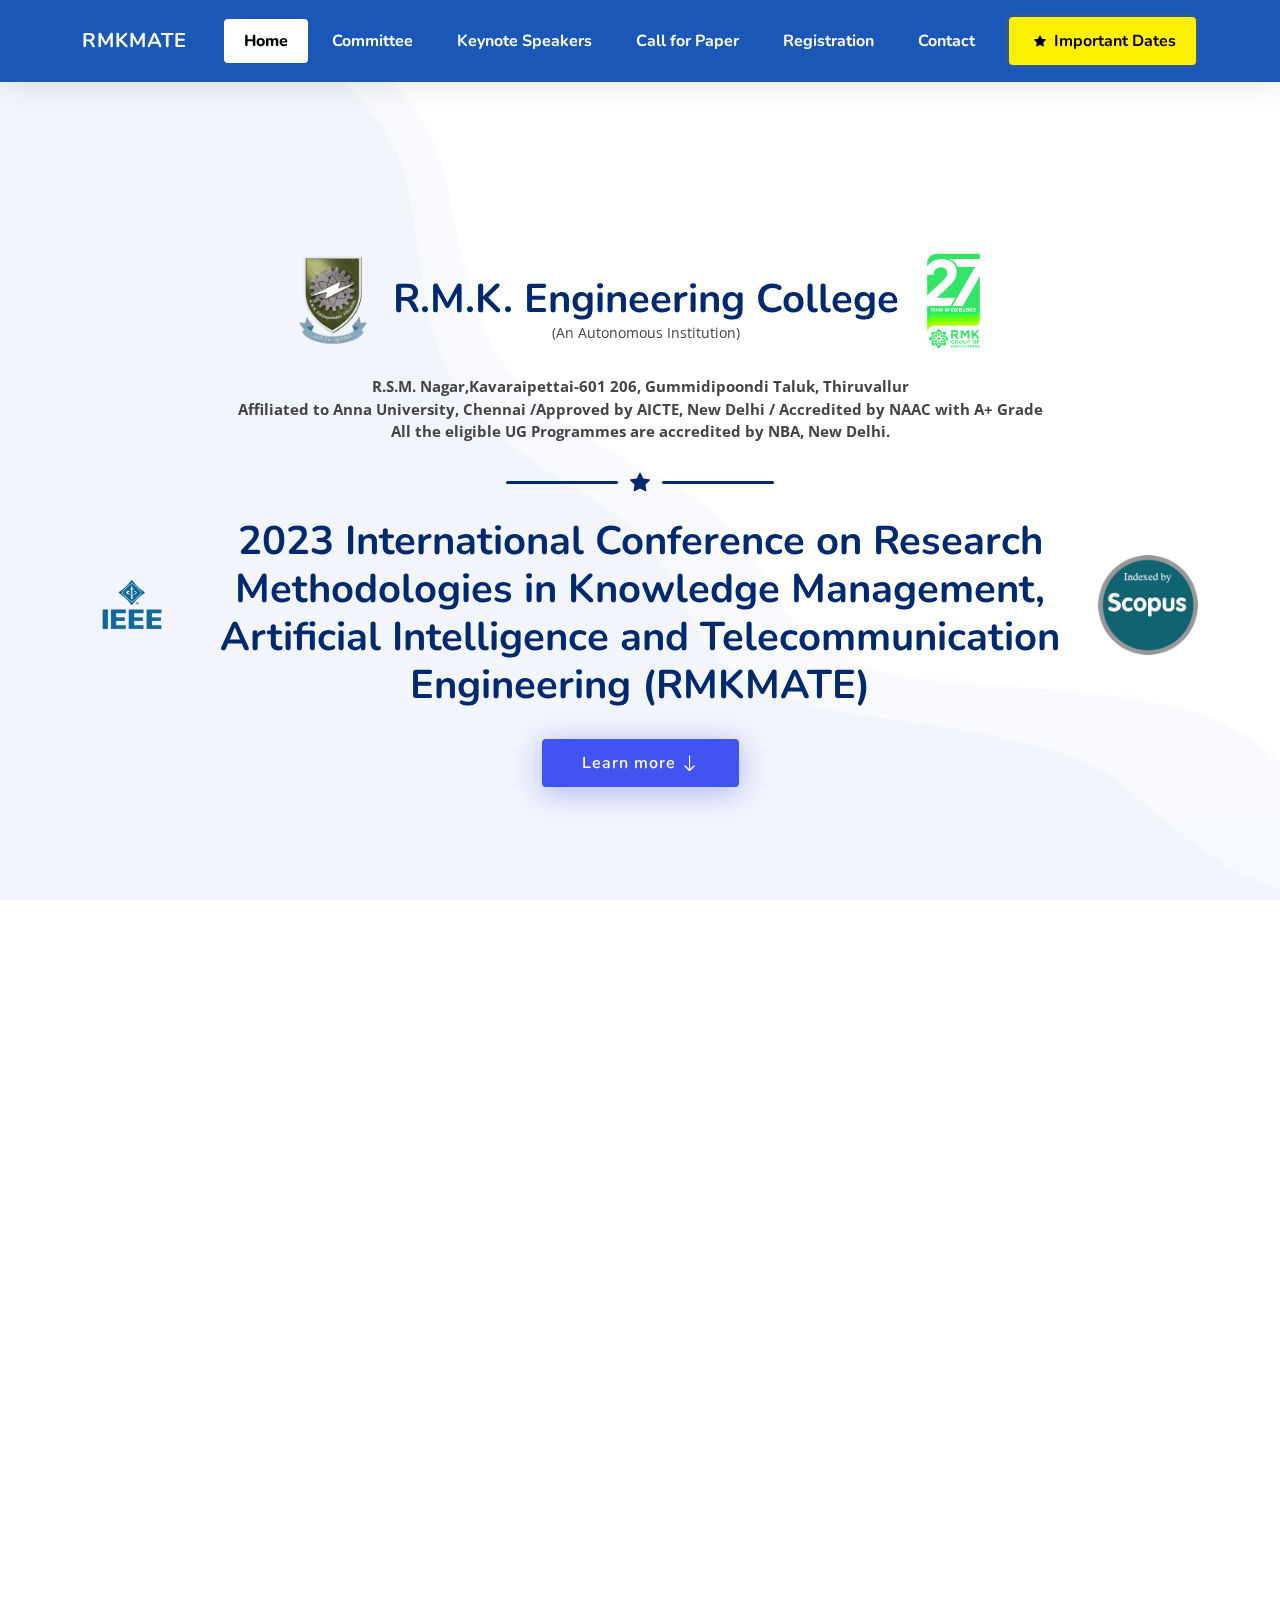
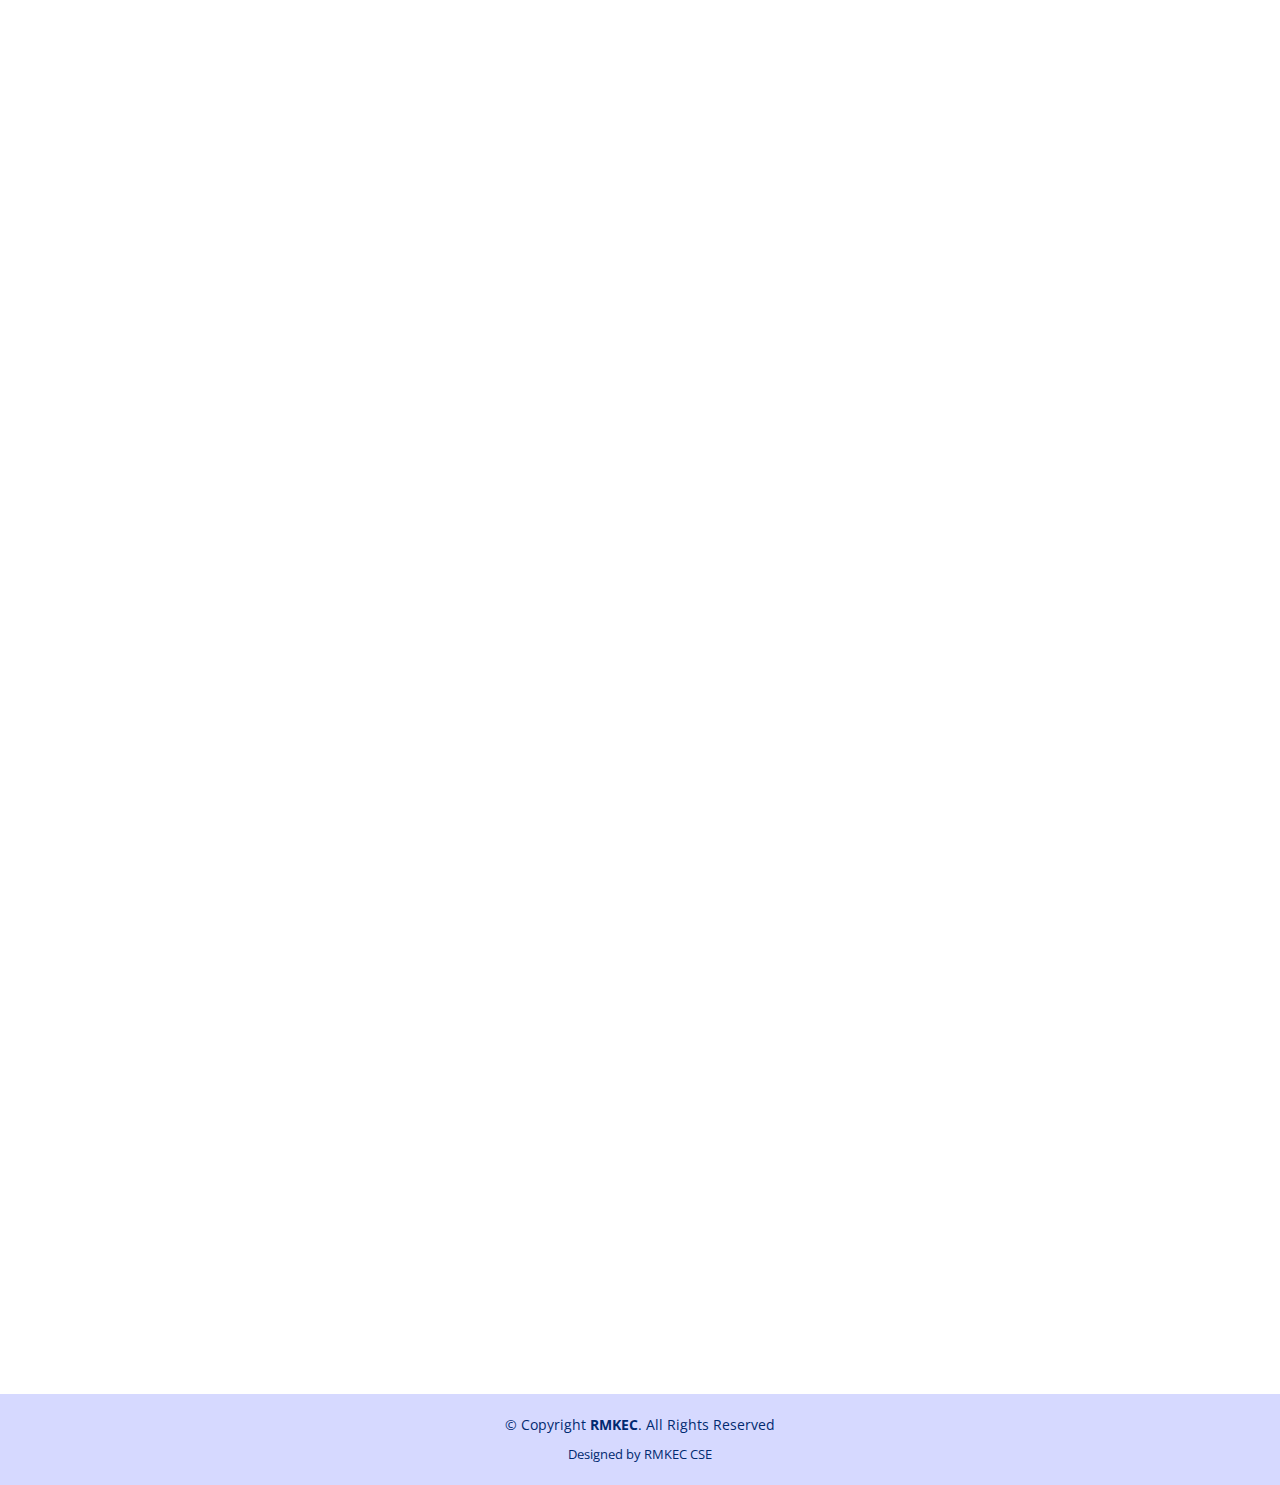
==== commit 78e92d56: "Completed CallForPapers and Contact page" ====
--- a/index.html
+++ b/index.html
@@ -83,18 +83,22 @@
                 <div class="divider-custom-icon"><span class="bi bi-star-fill"></span></div>
                 <div class="divider-custom-line"></div>
             </div>
-            <div class="d-flex flex-column text-center justify-content-center mt-3">
-                <h2 data-aos="fade-up" data-aos-delay="300">2023 International Conference on Research Methodologies in Knowledge Management, Artificial Intelligence and Telecommunication Engineering (RMKMATE)</h2>
-                <div data-aos="fade-up" data-aos-delay="400">
-                    <div class="text-center text-lg-start d-flex justify-content-center gap-2">
-                        <a href="#about"
-                            class="btn-get-started scrollto d-inline-flex align-items-center justify-content-center align-self-center">
-                            <span>Learn more</span>
-                            <i class="bi bi-arrow-down"></i>
-                        </a>
-                    </div>
-                </div>
-            </div>
+            <div class="d-flex justify-content-between align-items-center text-center">
+                <img data-aos="fade-up" src="assets/img/ieee_logo.png" style="width: 100px;" alt="" />
+                <div class="d-flex flex-column text-center justify-content-center mt-3">
+                    <h2 data-aos="fade-up" data-aos-delay="300">2023 International Conference on Research Methodologies in Knowledge Management, Artificial Intelligence and Telecommunication Engineering (RMKMATE)</h2>
+                    
+                </div>
+                <img data-aos="fade-up" src="assets/img/index-by-scopus.png" style="height: 100px; width: 100px;" alt="" />
+            </div><div data-aos="fade-up" data-aos-delay="400">
+                        <div class="text-center text-lg-start d-flex justify-content-center gap-2">
+                            <a href="#about"
+                                class="btn-get-started scrollto d-inline-flex align-items-center justify-content-center align-self-center">
+                                <span>Learn more</span>
+                                <i class="bi bi-arrow-down"></i>
+                            </a>
+                        </div>
+                    </div>
         </div>
     
     </section><!-- End Hero -->
@@ -103,7 +107,7 @@
     
         <section id="about" class="about mx-lg-4">
         
-            <div class="container-fluid mb-4" data-aos="fade-up">
+            <div class="container mb-4" data-aos="fade-up">
                 <div class="content mx-4">
                     <h2 class="text-center">
                         About
@@ -131,7 +135,7 @@
                     </p>
                 </div>
             </div>             
-            <div class="container-fluid mb-4" data-aos="fade-up">
+            <div class="container mb-4" data-aos="fade-up">
                 <div class="content mx-4">
                     <h2 class="text-center mb-3">
                         Key Highlights of APSIT-2023
@@ -154,7 +158,7 @@
                 </div>
             </div>     
 
-            <div class="container-fluid mb-4" data-aos="fade-up">
+            <div class="container mb-4" data-aos="fade-up">
                 <div class="content mx-4 text-center d-flex flex-column justify-content-center">
                     <h2 class="mb-3">
                         Technical Tracks
@@ -184,7 +188,7 @@
                 </div>
             </div>
 
-            <div class="container-fluid mb-4" data-aos="fade-up">
+            <div class="container mb-4" data-aos="fade-up">
                 <div class="mx-4">
                     <div class="row">
                         <div class="col-lg-6 mb-4 mb-lg-0">
--- a/assets/css/style.css
+++ b/assets/css/style.css
@@ -41,7 +41,7 @@
 # Sections
 --------------------------------------------------------------*/
 section {
-  padding: 3rem 0;
+  padding: 3rem 0 0 0;
   overflow: hidden;
 }
 
@@ -465,7 +465,7 @@
 --------------------------------------------------------------*/
 .hero {
   width: 100%;
-  height: 100vh;
+  height: 110vh;
   background: url(../img/hero-bg.png) top center no-repeat;
   background-size: cover;
 }
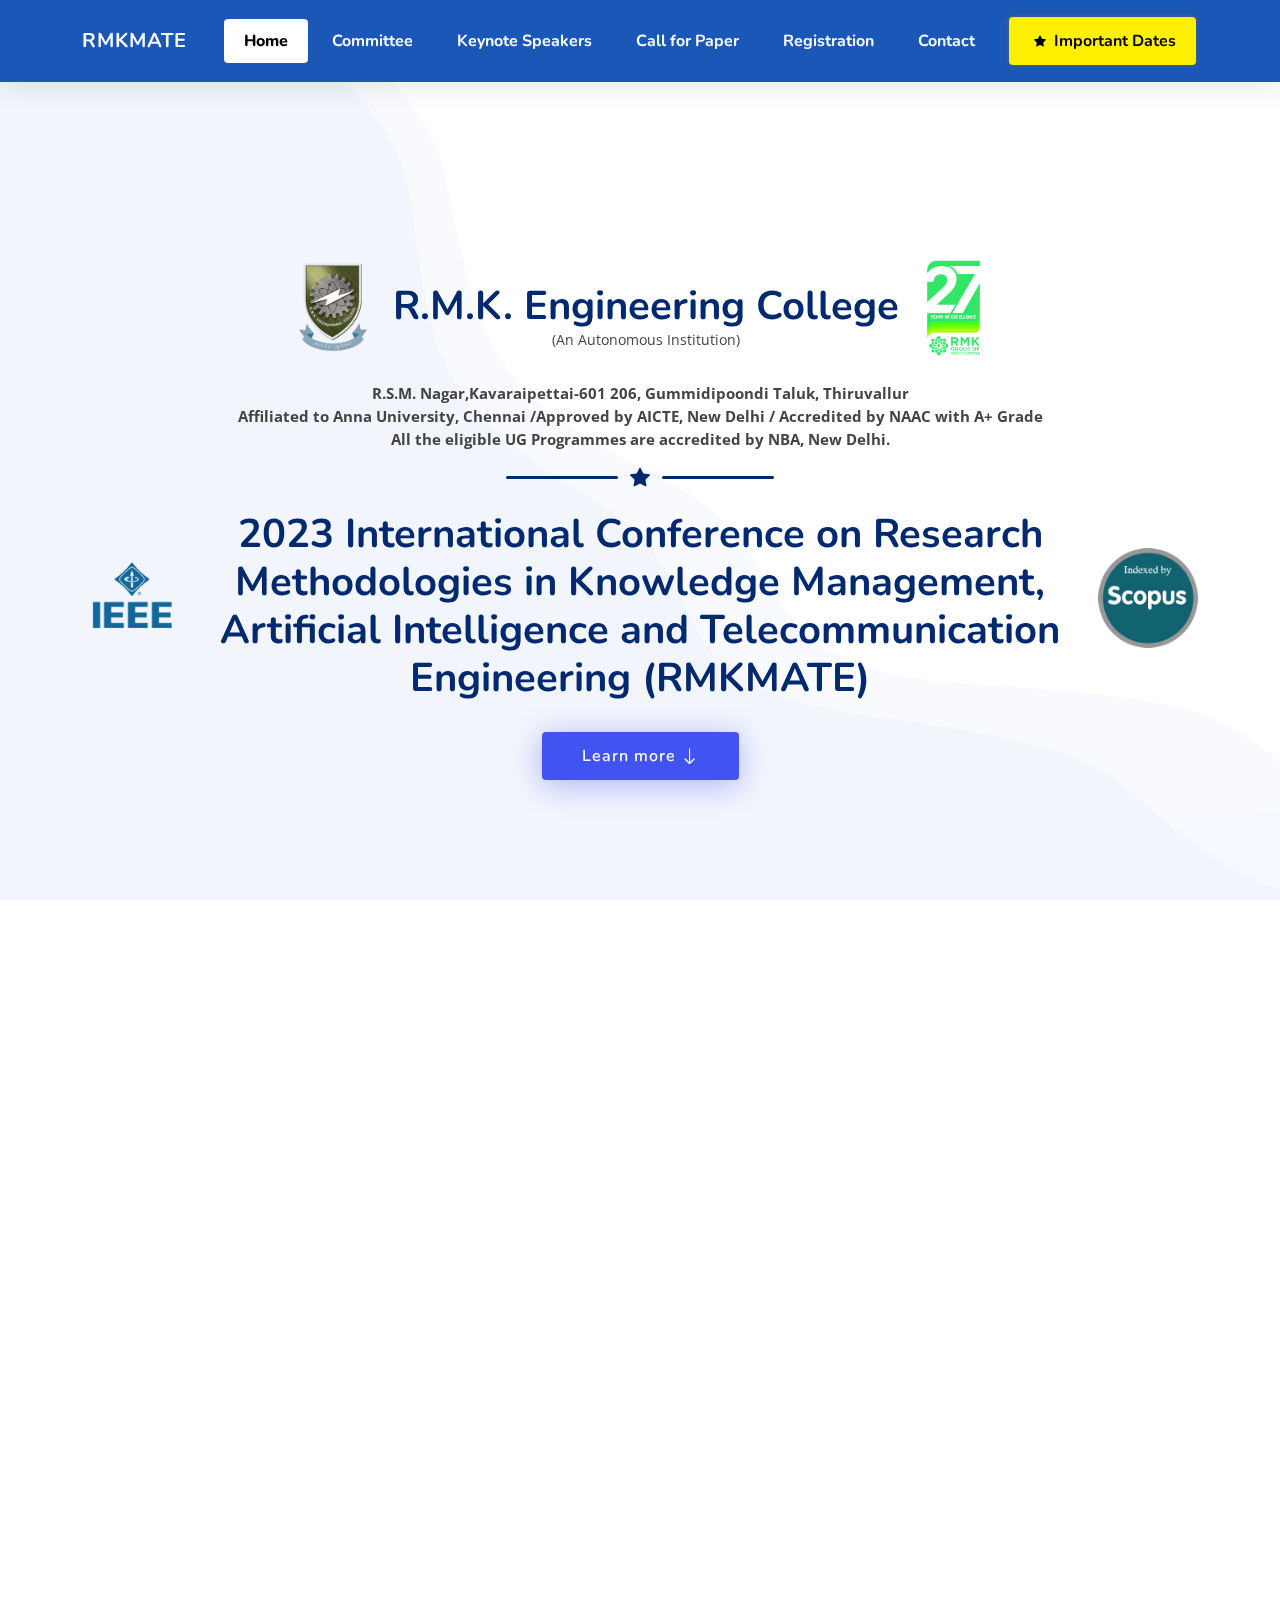
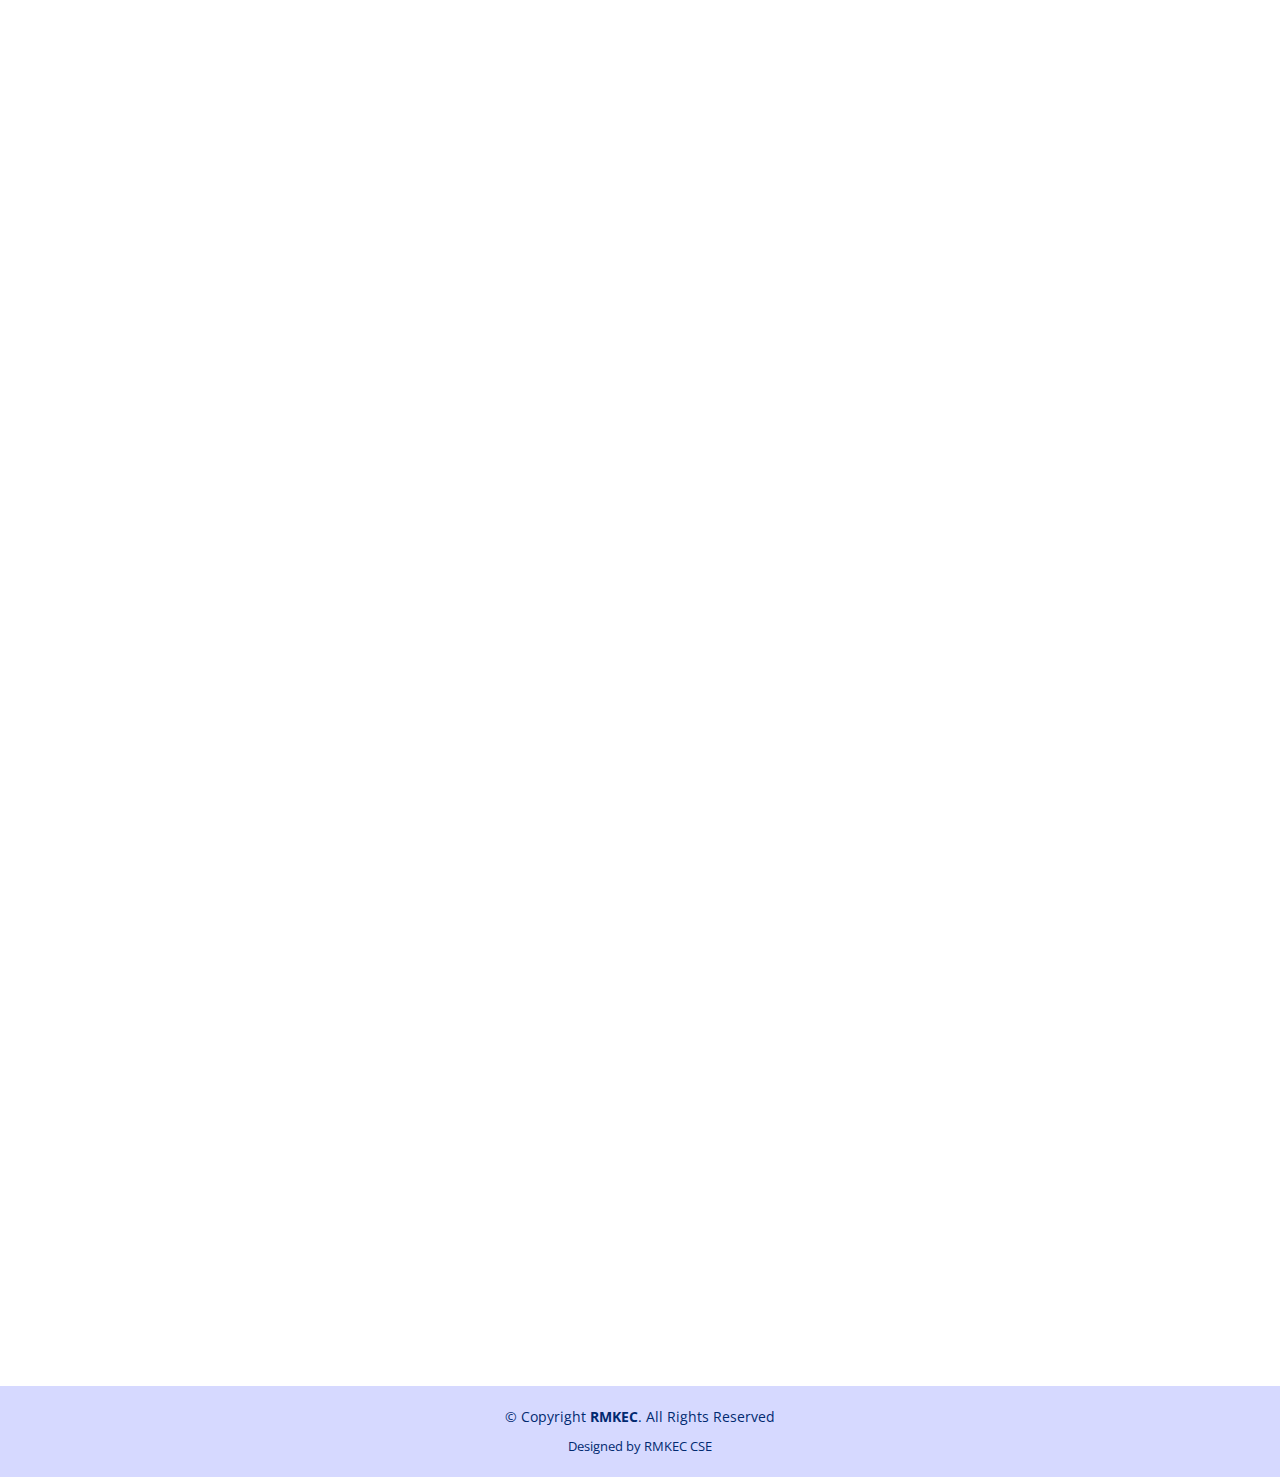
==== commit 69a61d7c: "Updated IEEE logo in Index page" ====
--- a/index.html
+++ b/index.html
@@ -78,27 +78,28 @@
                     </strong>
                 </span>
             </div>
-            <div class="divider-custom mt-4" data-aos="fade-up" data-aos-delay="300">
+            <div class="divider-custom" style="margin: 0.75rem 0 0.1rem 0 !important;" data-aos="fade-up" data-aos-delay="300">
                 <div class="divider-custom-line"></div>
                 <div class="divider-custom-icon"><span class="bi bi-star-fill"></span></div>
                 <div class="divider-custom-line"></div>
             </div>
             <div class="d-flex justify-content-between align-items-center text-center">
-                <img data-aos="fade-up" src="assets/img/ieee_logo.png" style="width: 100px;" alt="" />
+                <img data-aos="fade-up" data-aos-delay="400" src="assets/img/ieee_logo.png" style="width: 100px;" alt="" />
                 <div class="d-flex flex-column text-center justify-content-center mt-3">
                     <h2 data-aos="fade-up" data-aos-delay="300">2023 International Conference on Research Methodologies in Knowledge Management, Artificial Intelligence and Telecommunication Engineering (RMKMATE)</h2>
                     
                 </div>
-                <img data-aos="fade-up" src="assets/img/index-by-scopus.png" style="height: 100px; width: 100px;" alt="" />
-            </div><div data-aos="fade-up" data-aos-delay="400">
-                        <div class="text-center text-lg-start d-flex justify-content-center gap-2">
-                            <a href="#about"
-                                class="btn-get-started scrollto d-inline-flex align-items-center justify-content-center align-self-center">
-                                <span>Learn more</span>
-                                <i class="bi bi-arrow-down"></i>
-                            </a>
-                        </div>
-                    </div>
+                <img data-aos="fade-up" data-aos-delay="400" src="assets/img/index-by-scopus.png" style="height: 100px; width: 100px;" alt="" />
+            </div>
+            <div data-aos="fade-up" data-aos-delay="400">
+                    <div class="text-center text-lg-start d-flex justify-content-center gap-2">
+                        <a href="#about"
+                            class="btn-get-started scrollto d-inline-flex align-items-center justify-content-center align-self-center">
+                            <span>Learn more</span>
+                            <i class="bi bi-arrow-down"></i>
+                        </a>
+                    </div>
+                </div>
         </div>
     
     </section><!-- End Hero -->
@@ -160,7 +161,7 @@
 
             <div class="container mb-4" data-aos="fade-up">
                 <div class="content mx-4 text-center d-flex flex-column justify-content-center">
-                    <h2 class="mb-3">
+                    <h2>
                         Technical Tracks
                         <div class="divider-custom">
                             <div class="divider-custom-line"></div>
